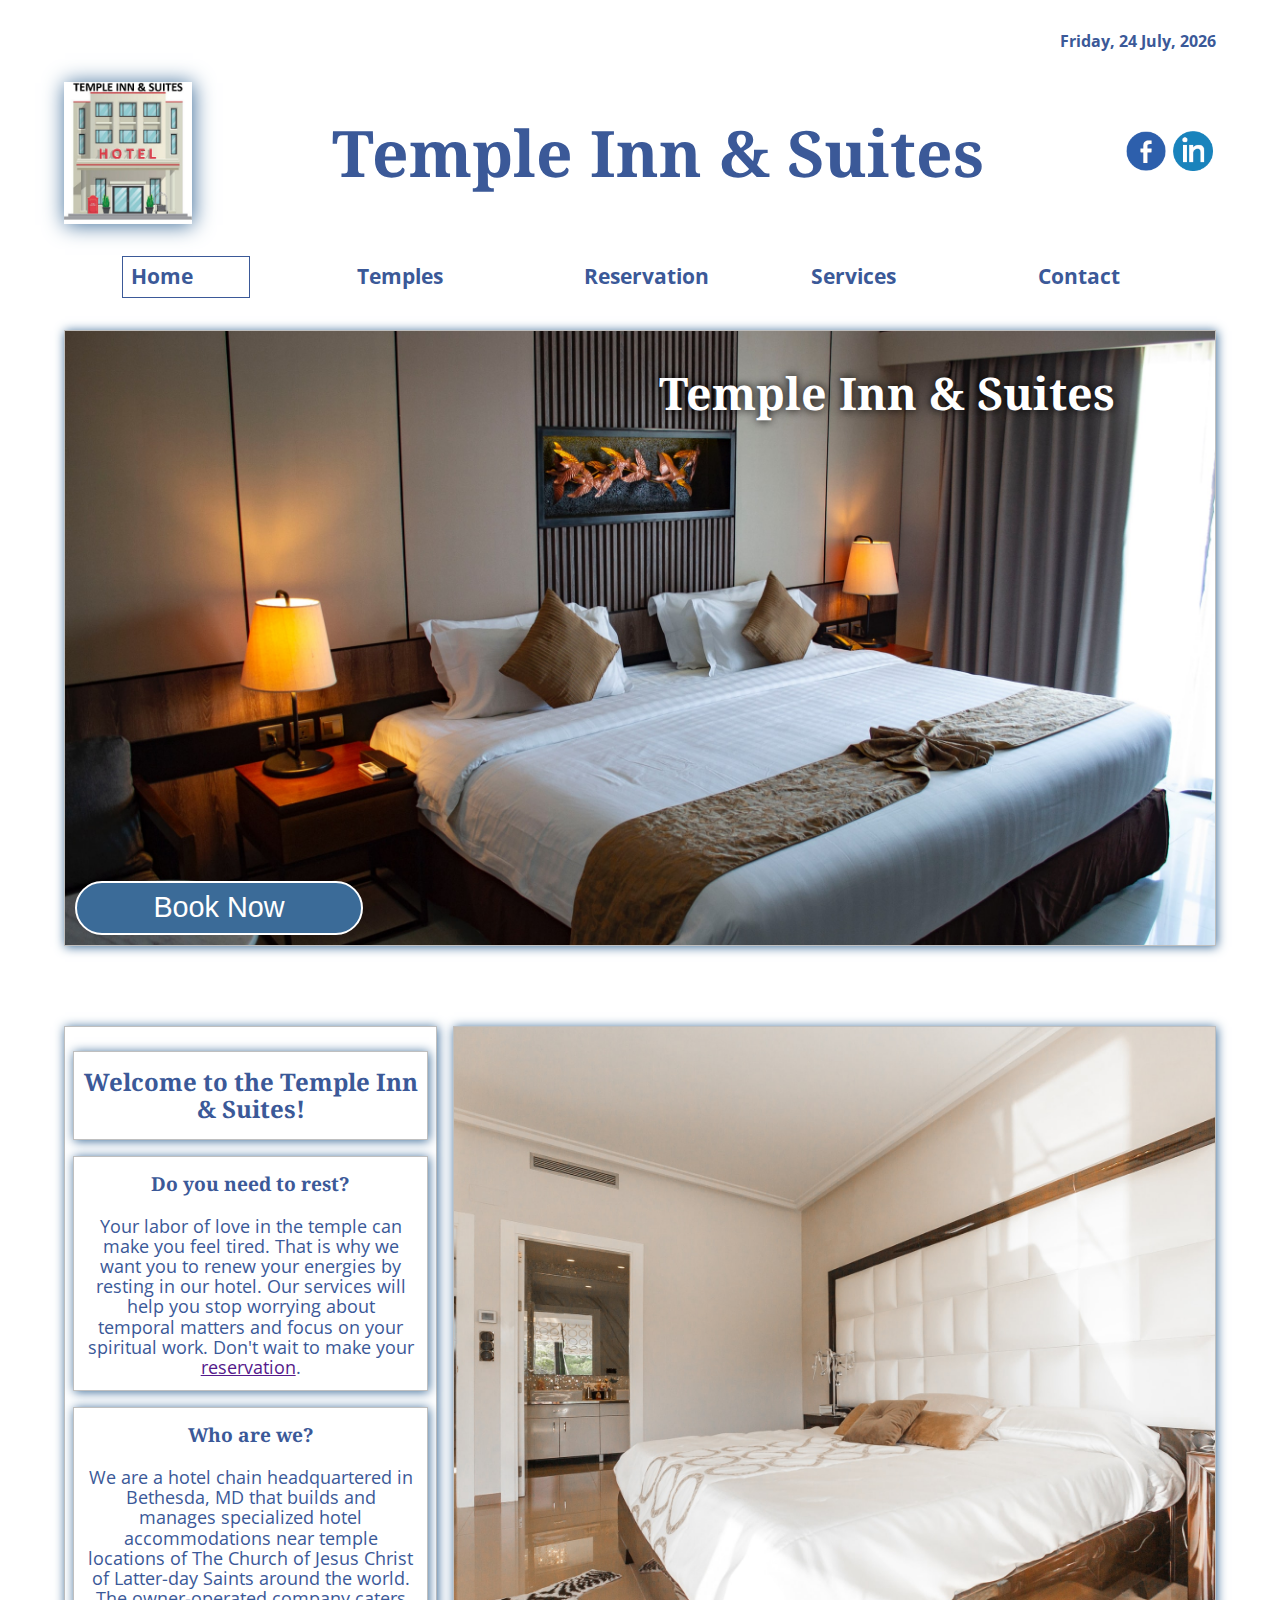
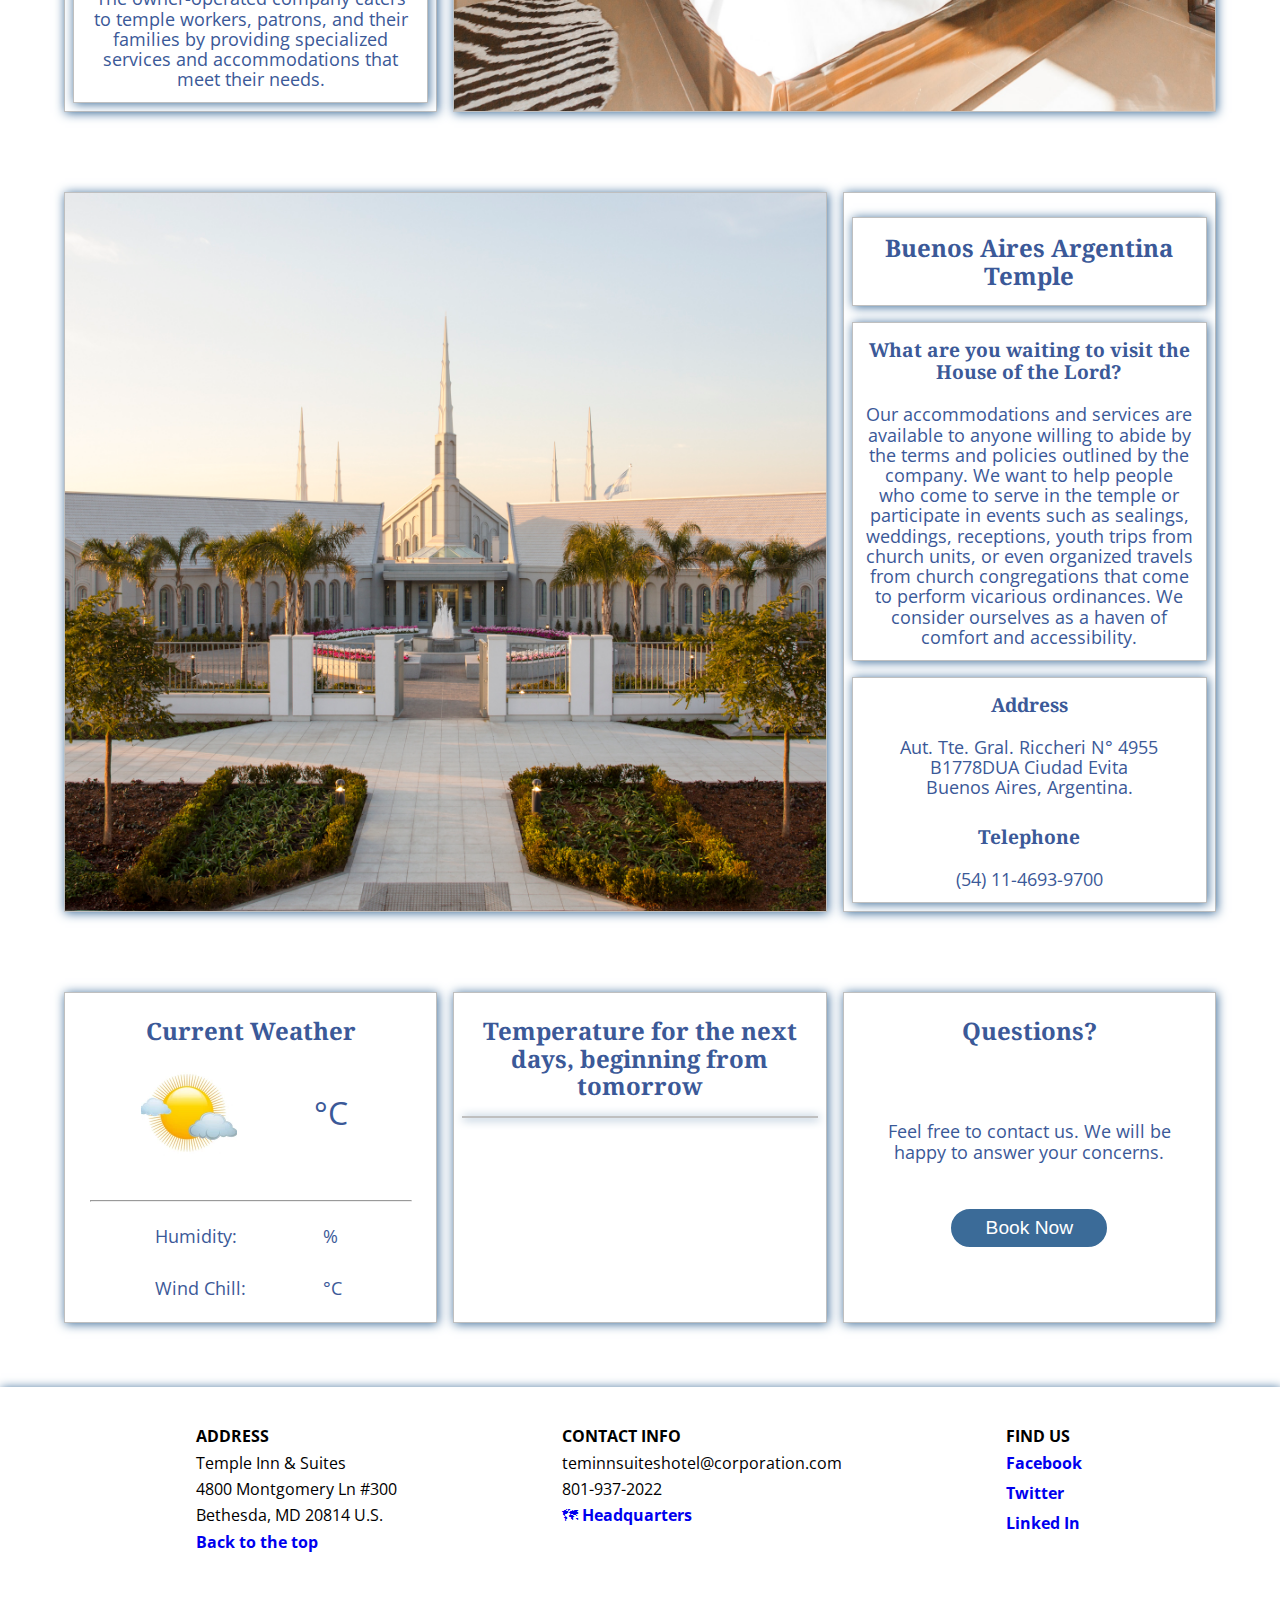
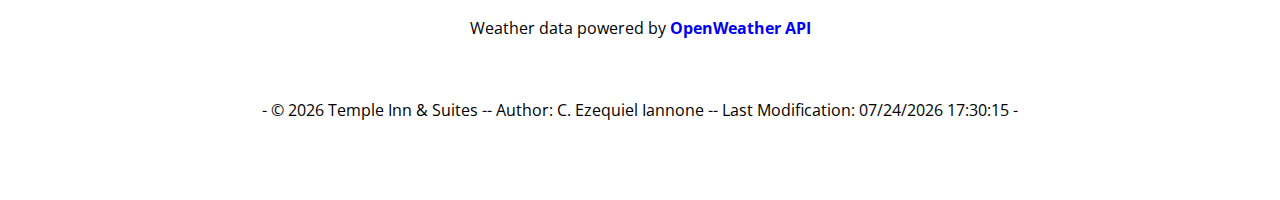
==== index.html @ 9d5337e2 "first commit for this project" ====
<!DOCTYPE html>
<html lang="en">
  <head>
    <meta charset="UTF-8">
    <meta name="viewport" content="width=device-width, initial-scale=1">
    <link rel="preconnect" href="https://fonts.googleapis.com">
    <link rel="preconnect" href="https://fonts.gstatic.com" crossorigin>
    <link rel="stylesheet" href="https://fonts.googleapis.com/css2?family=Noto+Serif&family=Open+Sans:wght@300&display=swap">
    
    <link rel="stylesheet" href="css/normalize.css">
    <link rel="stylesheet" href="css/small.css">
    <link rel="stylesheet" href="css/medium.css">
    <link rel="stylesheet" href="css/large.css">
    <link rel="icon" href="favicon.ico">
    <title>Home - Temple Inn & Suites</title>
    <meta name="author" content="Ezequiel Iannone">
    <meta name="description" content="Temple Inn & Suites. Visit our page to discover the best place to rest while
     attending and working on the temple.">
    <script src="js/script.js" defer></script>
    <!--<script src="js/windchill.js" defer></script>-->
    
  </head>
  <body>
    <div id="weather-alert">&#129309;<span>Come join us for the chamber meet and greet Wednesday at 7:00 p.m.</span>
    </div>
    <header>
      <div id="header-box1">
        <strong><span id="current-date"></span></strong>
      </div>
      
      
      <div id="header-box2">
        <!--<div id="logo-title-box">-->
          <div id="logo-box">
            <a href="../hotel/">
              <picture>
                <source srcset="images/flogo-300x323.jpg">
                <img src="images/flogo-300x323.jpg" alt="Logo image">
              </picture>
            </a>
          </div>
    
          <div id="title-box">
            <h1>Temple Inn & Suites</h1>
          </div>
        <!--</div>-->
        
       
        <div id="social-box">
          <a href="https://www.facebook.com/" target="_blank">
            <img src="images/facebook-circle-64x64.png" alt="return">
          </a>
          <a href="https://www.linkedin.com/" target="_blank">
            <img src="images/linkedin-circle-64x64.png" alt="return">
          </a>
        </div>
      </div>
  
      <nav>
        <button id="hamburger-btn"><span>&#9776;</span><span>X</span></button>
        <ul id="primary-nav">
          <li class="active"><a href="../hotel/">Home</a></li>
          <li><a href="discover.html">Temples</a></li>
          <li><a href="join.html">Reservation</a></li>
          <li><a href="join.html">Services</a></li>
          <li><a href="contact.html">Contact</a></li>
        </ul>
      </nav>
    </header>
    
    
    <main id="index-main-grid">
      <div id="hero-box">
        <h2>Temple Inn & Suites</h2>
        <picture class="photo-a">
          <!--<source media="(max-width: 500px)" srcset="images/home/central-square-500x375-70.webp">
          <source media="(max-width: 800px)" srcset="images/home/central-square-800x600-70.webp">
          <source media="(max-width: 1200px)" srcset="images/home/central-square-1200x900.webp">-->
          <img src="images/home/hero-hotel1.jpg" alt="Hotel room">
        </picture>
        <a href="join.html"><button class="styling-button">Book Now</button></a>
      </div>
  
      <div id="welcome-text-box">
        <div>
          <h2>Welcome to the Temple Inn & Suites!</h2>
        </div>
        
        <div>
          <h3>Do you need to rest?</h3>
          <p>Your labor of love in the temple can make you feel tired. That is why we want you to renew your energies
            by resting in our hotel. Our services will help you stop worrying about temporal matters and focus on your
            spiritual work. Don't wait to make your <a href="">reservation</a>.
          </p>
        </div>
        <div>
          <h3>Who are we?</h3>
          <p>
            We are a hotel chain headquartered in Bethesda, MD that builds and manages specialized hotel accommodations
            near temple locations of The Church of Jesus Christ of Latter-day Saints around the world.
            The owner-operated company caters to temple workers, patrons, and their families by providing
            specialized services and accommodations that meet their needs.
          </p>
        </div>
      </div>
  
      <div id="welcome-image-box">
        <picture>
          <img src="images/home/hero-hotel2.jpg" alt="Hotel room two">
        </picture>
      </div>
  
  
      <div id="temple-image-box">
        <picture>
          <img src="images/home/bs-temple.jpg" alt="Hotel room two">
        </picture>
      </div>
      
      <div id="temple-text-box">
        <div>
          <h2>Buenos Aires Argentina Temple</h2>
        </div>
    
        <div>
          <h3>What are you waiting to visit the House of the Lord?</h3>
          <p>
            Our accommodations and services are available to anyone willing to abide by the terms and policies outlined
            by the company. We want to help people who come to serve in the temple or participate in events such as
            sealings, weddings, receptions, youth trips from church units, or even organized travels from church
            congregations that come to perform vicarious ordinances. We consider ourselves as a haven of comfort and
            accessibility.
          </p>
        </div>
        <div>
          <h3>Address</h3>
          <p>
            Aut. Tte. Gral. Riccheri N° 4955<br>
            B1778DUA Ciudad Evita<br>
            Buenos Aires, Argentina.
          </p>
          <h3>Telephone</h3>
          <p>
            (54) 11-4693-9700
          </p>
        </div>
      </div>
      
      <div id="weather-box" class="div-padding">
        <h2>Current Weather</h2>
        <div id="temperature-unit" class="wind-speed-box1">
          <picture>
            <source srcset="">
            <img src="images/home/weather.webp" alt="Weather">
          </picture>
          <p><span id="temperature"></span>°C</p>
        </div>
        <p id="weather-comment"></p>
        <hr>
        <div class="wind-speed-box2">
          <p class="wind-p1">Humidity: </p><span id="wind-speed"></span><p>%</p>
        </div>
        <div class="wind-speed-box2">
          <p class="wind-p1">Wind Chill: </p><span id="wind-chill"></span><p>°C</p>
        </div>
      </div>
      
      <div id="weather-forecast-box">
        <h2>Temperature for the next days, beginning from tomorrow</h2>
        <div id="weather-forecast">
        
        </div>
      </div>
      
      <div id="join-box">
        
          <h2>Questions?</h2>
          <p>
            Feel free to contact us. We will be happy to answer your concerns.
          </p>
          <a href="join.html"><button class="styling-button">Book Now</button></a>
        
      </div>
      
    </main>

    <footer>
      <div id="footer-main-box1">
        <ul>
          <li><strong>ADDRESS</strong></li>
          <li>Temple Inn & Suites</li>
          <li>4800 Montgomery Ln #300</li>
          <li>Bethesda, MD 20814 U.S.</li>
          <li class="links-hover-effect"><a href="#header-box1"><strong>Back to the top</strong></a></li>
        </ul>
        <hr>
        <ul>
          <li><strong>CONTACT INFO</strong></li>
          <li id="footer-e-mail-address">teminnsuiteshotel@corporation.com</li>
          <li>801-937-2022</li>
          <li class="links-hover-effect"><a href="https://goo.gl/maps/x6iPCbz1PKaGqkwe8" target="_blank">
            <span>&#x1F5FA;</span> <strong>Headquarters</strong></a></li>
        </ul>
        <hr>
        <ul>
          <li id="find-us"><strong>FIND US</strong></li>
          <li class="links-hover-effect">
            <a href="https://www.facebook.com" target="_blank"><strong>Facebook</strong></a>
          </li>
          <li class="links-hover-effect">
            <a href="https://twitter.com" target="_blank"><strong>Twitter</strong></a>
          </li>
          <li class="links-hover-effect">
            <a href="https://https://www.linkedin.com" target="_blank"><strong>Linked In</strong></a>
          </li>
        </ul>
      </div>
      
      <div id="footer-main-box2">
        <hr>
        <p class="links-hover-effect">
          Weather data powered by
          <a href="https://openweathermap.org" target="_blank" id="open-weather-width"><strong>OpenWeather API</strong></a>
        </p>
        <hr>
        <div id="footer-last-line">
          <p>
            - &copy; <span id="year"></span>
            Temple Inn & Suites -
          </p>
          <p>
             - Author: C. Ezequiel Iannone -
          </p>
          <p>
            - <span id="updated-date"></span> -
          </p>
        </div>
      </div>
    </footer>
  </body>
</html>
---- css/small.css ----
/* Prevent adjustments of font size after orientation changes in IE on Windows Phone and in iOS.  */
html {
  -webkit-text-size-adjust: 100%;
  -ms-text-size-adjust: 100%;
  scroll-behavior: smooth;
}

/*----------- apply a natural box layout model to all elements --------------*/
* {
  -moz-box-sizing: border-box;
  -webkit-box-sizing: border-box;
  box-sizing: border-box;
  margin: 0;
  padding: 0;
}

:root {
  --primary-color: white;
  --secondary-color: #3b5998;
  --accent1-color: black;
  --accent2-color: #3b6b98;
  --accent3-color: #3b7398;
  --accent4-color: #3b6298;
  --accent5-color: #3b6898;
  --accent6-color: #BFBFBF;

  --heading-font: "Noto Serif", Garamond, serif;
  --paragraph-font: "Open Sans", Arial, sans-serif;

  --nav-link-color: #00297A;
}

/*************************************************/

body {
  font-family: var(--paragraph-font);
  margin: 0 auto;
  font-size: 16px;
  background-color: var(--primary-color);
}

/*------------------------header-------------------------*/
header {
  margin: 0 auto;
  width: 90%;
  /*padding-top: 4rem;*/
  /*background-color: var(--secondary-color);*/
}

#weather-alert {
  color: var(--primary-color);
  background-color: var(--accent2-color);
  border: var(--accent2-color) 1px solid;
  text-align: center;
  padding: 1rem;
  display: none;
}

#header-box1 {
  color: var(--secondary-color);
  text-align: center;
  margin: 2rem auto;
  /*padding: 1rem;*/
}

#header-box2 {
  display: flex;
  justify-content: space-evenly;
  align-items: center;
}

/*
#logo-title-box {
  display: flex;
  flex-direction: column;
  /*justify-content: space-around;
  align-items: center;
  width: 162px;
}*/

#logo-box {
  order: 1;
  box-shadow: 1px 1px 20px var(--accent2-color);
}

#title-box {
  order: 2;
}

#logo-box img {
  width: 5rem;
  height: auto;
}

#title-box {
  display: flex;
  text-align: center;
  order: 1;
  /*flex-direction: column;*/
  /*color: var(--accent1-color);*/
}

#social-box {
  display: flex;
  flex-direction: column;
  order: 3;
}

#social-box a {
  margin: .2rem;
}

#social-box img {
  width: 2.5rem;
  height: auto;
  /*margin: .5rem;*/
}



h1, h2, h3 {
  font-family: var(--heading-font);
}

h1 {
  font-size: 2rem;
  margin: 0;
  color: var(--secondary-color);
  /*text-shadow: 0 0 10px var(--accent3-color);*/

}

h2 {
  font-size: 1.2rem;
  margin: 0;
}

h3 {
  font-size: 1rem;
  margin: .5rem;
}

/*-------------------------------------------------------*/

nav {
  /*background-color: var(--secondary-color);*/
  /*text-align: center;*/
  /*order: 2;*/
  margin: 1.5rem auto;
  /*width: 90%;*/
  /*padding: .5rem;*/
}

nav button {
  background-color: transparent;
  border: none;
  font-size: 3rem;
  color: var(--secondary-color);
  /*color: var(--accent2-color);*/
  cursor: pointer;
}

nav ul {
  list-style-type: none;
  padding: 0;
  margin: 0;
  display: none;
}

nav ul li {
  text-align: center;
  margin: 0 auto;
}

nav ul.open {
  display: block;
}

#primary-nav a {
  display: flex;
  padding: .5rem;
  text-decoration: none;
  margin: 0 auto;
  text-align: center;
  color: var(--secondary-color);
  font-weight: bold;
  /*text-align: center;*/
}

#primary-nav a:hover {
  border: var(--accent2-color) 1px solid;
}

.active {
  border: var(--secondary-color) 1px solid;
}

/*************************************************/
#hamburger-btn span:nth-child(1) {
  display: block;
}

#hamburger-btn span:nth-child(2) {
  display: none;
}

#hamburger-btn.open span:nth-child(1) {
  display: none;
}

#hamburger-btn.open span:nth-child(2) {
  display: block;
}
/*************************************************/

#index-main-grid {
  width: 90%;
  margin: 1rem auto;
  display: grid;
  grid-template-columns: 1fr;
  grid-gap: 1rem;
  justify-content: center;
}

#index-main-grid div {
  border: 1px solid var(--accent6-color);
  background-color: var(--primary-color);
  box-shadow: 1px 1px 10px var(--accent2-color);
  text-align: center;
}

.div-padding {
  padding: .5rem;
}

#index-main-grid h2 {
  text-align: center;
  color: var(--secondary-color);
  /*text-shadow: 0 0 3px var(--accent2-color);*/
  margin: 1rem 0;
  z-index: 2;
}

#index-main-grid h3 {
  margin-top: 1rem;
}

#index-main-grid h3,
#index-main-grid p {
  color: var(--secondary-color);
}

#index-main-grid hr {
  width: 90%;
  margin: .5rem auto;
  background-color: var(--accent2-color);
}

#index-main-grid p {
  padding: .8rem;
}

#index-main-grid p,
#index-main-grid span {
  font-size: 1.1rem;
}

/*-----------------------#hero-box-----------------------*/
#hero-box {
  padding: inherit;
  margin: 0;
  position: relative;
  overflow: hidden;
}

#hero-box img,
#welcome-image-box img,
#temple-image-box img {
  object-fit: cover;
  width: 100%;
  height: 100%;
  animation-name: slowSize;
  animation-duration: 40s;
  animation-iteration-count: infinite;
}

@keyframes slowSize {
  0%   {transform: scale(1,1);}
  50%  {transform: scale(2,2);}
  100% {transform: scale(1,1);}
}

#hero-box h2 {
  position: absolute;
  font-size: 1.6rem;
  top: 20px;
  right: 10px;
  color: var(--primary-color);
  background-color: transparent;
  text-shadow: 0 0 10px black;
  /*text-decoration-line: underline;*/
}

#hero-box button {
  position: absolute;
  bottom: 10px;
  left: 10px;
  width: 12rem;
  padding: .5rem;
  font-size: 1.2rem;
  color: var(--primary-color);
  background-color: var(--accent2-color);
  border: 2px solid var(--primary-color);
  border-radius: 2rem;
}

/*----------------------#welcome-box-----------------------*/

#welcome-text-box,
#temple-image-box,
#weather-divs-container,
#weather-box,
#weather-forecast-box,
#join-box {
  margin-top: 2rem;
}

#welcome-text-box,
#temple-text-box,
#weather-divs-container,
#weather-box,
#weather-forecast-box,
#join-box {
  padding: .5rem;
}


#welcome-text-box div,
#temple-text-box div {
  margin-top: 1rem;
}

#welcome-image-box {
  padding: inherit;
  overflow: hidden;
}

/*----------------------#temple-box-----------------------*/

#temple-image-box {
  padding: inherit;
  overflow: hidden;
}

#temple-image-box img {
  object-fit: cover;
  width: 100%;
  height: 100%;
}

/*----------------------#weather-box---------------------*/

#weather-box div {
  border: unset;
  box-shadow: unset;
  padding: .2rem;
}

#weather-box img {
  width: 96px;
  height: auto;
}

#weather-box #weather-comment {
  text-align: right;
  padding-right: 2rem;
}

#weather-box span {
  font-weight: bold;
}

.wind-speed-box1 {
  display: flex;
  justify-content: space-evenly;
  align-items: center;
}

.wind-speed-box2 {
  display: flex;
  justify-content: left;
  align-items: center;
  width: 14rem;
  margin: 0 auto;
}

.wind-speed-box2 .wind-p1 {
  width: 7.5rem;
  text-align: left;
}

.wind-speed-box2 span {
  width: 3rem;
  text-align: left;
}

#temperature-unit #temperature,
#temperature-unit p {
  font-size: 2rem;
}

#weather-forecast div {
  padding: .5rem;
}

/*------------------------#join-box----------------------*/

#join-box button {
  width: 15rem;
  margin: 2rem;
  padding: .5rem;
  font-size: 1.2rem;
  color: var(--primary-color);
  background-color: var(--accent2-color);
  border: 2px solid var(--primary-color);
  border-radius: 2rem;
}

/*--------------------.styling-button--------------------*/
#hero-box .styling-button:active,
#join-box .styling-button:active,
#join-submit-btn:active,
#contact-submit-btn:active {
  color: var(--accent2-color);
  transform: translateY(.2rem);
}
/*
#hero-box .styling-button:hover,
#join-box .styling-button:hover,
#join-form #join-submit-btn:hover,
#contact-form #contact-submit-btn:hover {
  color: var(--secondary-color);
  border-color: var(--accent2-color);
  background-color: var(--primary-color);
  box-shadow: 1px 1px 5px 5px rgba(0,0,0,0.24);
  cursor: pointer;
}*/

/*---------------------DISCOVER.HTML---------------------*/

#discover-main-grid {
  width: 100%;
  margin: 1rem auto;
  padding: .5rem;
  display: grid;
  grid-template-columns: 1fr;
  justify-content: center;
  border: 1px solid var(--accent1-color);
  background-color: var(--primary-color);
  box-shadow: 1px 1px 10px grey;
}

#discover-main-grid div  {
  border: 1px solid var(--accent1-color);
  background-color: var(--primary-color);
  box-shadow: 1px 1px 10px grey;
  padding: .5rem;
}

#images-column .card {
  max-width: 400px;
  margin: 1rem auto;
  background-color: white;
  font-family: "Arial", sans-serif;
  overflow: hidden;
}

/*--------------------lazy-load-effect-------------------*/
/*We render the images with a blur at the beginning, so a transition to the sharp one can be achieved:*/
#images-column .card img[data-src] {
  filter: blur(0.3em);
}

.card img {
  display: block;
  max-width: 100%;
  padding: .5rem;
  filter: blur(0em);
  transition: filter 1s;
  /*This will remove the blur effect within a second, which looks good enough for the "loading" effect.*/
}

#images-column h3 {
  text-align: center;
}

#images-column p {
  text-align: center;
  padding: .2rem;
}

#statistics #first-div #main-title {
  padding: .5rem;
  font-size: 2rem;
  text-align: center;
}

#statistics #first-div p {
  padding: 1rem;
  text-align: center;
}

#statistics h2 {
  padding: 1rem;
}

#statistics h3 {
  margin: 0 0 0 1.5rem;
  padding: .2rem;
}

#statistics .statistics-paragraph p,
#statistics .statistics-paragraph span {
  margin-left: 2rem;
  padding: .2rem;
}

#climate-table img {
  width: 100%;
}

#census {
  margin: 0 auto;
  padding: 1rem;
}

#census h2 {
  padding: 1rem;
  text-align: center;
}

#census img {
  width: 80%;
  display: block;
  margin: 0 auto;
}

/*---------------------DIRECTORY.HTML--------------------*/

#directory-main {
  width:85%;
  margin: 0 auto;
}

#directory-main h2 {
  margin-top: 2rem;
  font-size: 2rem;
  text-align: center;
}

.menu {
  margin-top: 2rem;
  display: flex;
  justify-content: center;
}

#directory-main .menu button {
  margin: 0 2rem;
  border: unset;
}

#directory-main .menu button:hover {
  cursor: pointer;
  box-shadow: 1px 1px 5px 5px rgba(0,0,0,0.24);
}

#directory-main .menu img {
  display: block;
  margin: 0 auto;
}

#directory-main .menu p {
  text-align: center;
  margin: 0;
}

#directory-main h3 {
  margin-top: 1rem;
  padding: .2rem;
  font-size: 1.4rem;
}

#directory-main p {
  margin: 1rem 0;
  padding: .2rem;
}

#directory-cards {
  display: grid;
  margin: 1.8rem;
  grid-template-columns: repeat(auto-fit, minmax(300px, 1fr));
  grid-gap: 2rem;
  justify-content: center;
  text-align: center;
}

#directory-main section {
  width: 300px;/*Necessary to have all the sections from the same size*/
  margin: .5rem auto;
  border: 1px solid var(--secondary-color);
  border-radius: 1rem;
  background-color: var(--accent3-color);
}

#directory-cards img,
#index-main-grid #spots-box div img {
  width: 150px;
  height: 150px;
  margin-top: 1rem;
  border-radius: 1rem;
  border: 4px solid var(--accent2-color);
}
/*-------------------------.list-------------------------*/

#directory-main .list {
  display: flex;
  flex-direction: column;
  align-items: center; /*Because of the inversion, aligns the sections horizontally*/
}

#directory-main .list section {
  margin: .5rem 0;
  border: initial;
  border-radius: initial;
}

#directory-main .list section:nth-of-type(even) {
  background-color: var(--accent1-color);
}

.list img {
  display: none;
}

#directory-main .list h3,
#directory-main .list p {
  text-align: left;
  margin-left: 1rem;
}

/*------------------------JOIN.HTML----------------------*/
#join-main {
  max-width: 90%;
  margin: 0 auto;
}

#join-main h2, #join-main h3 {
  text-align: center;
  margin-top: 2rem;
  padding: .5rem;
}

#join-main h2 {
  font-size: 1.8rem;
}

#join-main h3 {
  font-size: 1.4rem;
}

#join-main p {
  font-size: 1.1rem;
  text-align: center;
  padding: .5rem;
}

/*--------------------------form-------------------------*/

#join-form,
#contact-form {
  margin: 2rem 0;
}

#join-form fieldset,
#contact-form fieldset {
  padding: 2rem;
  border: 2px solid var(--secondary-color);
}

#membership-descriptions,
.contact-board-of-info {
  margin: 1.65rem auto 1rem auto;
  padding: .5rem;
  border: 2px solid var(--secondary-color);
}

#join-form legend,
#contact-form legend {
  color: var(--nav-link-color);
  margin: 0 1rem;
  padding: 0 .5rem;
  font-size: 1.2rem;
}

#join-form label {
  display: block;
}

#join-form label.top input,
#contact-form label.top input {
  display: block;
  width: 100%;
  margin-top: .1rem;
  margin-bottom: 2rem;
  padding: .5rem;
  font-size: 1.1rem;
  color: #555;
  border: 1px solid var(--accent1-color);
}

#join-form label.top input:required,
#contact-form label.top input:required {
  border-left: .5rem solid red;
}

#join-form label.top input:required:valid,
#contact-form label.top input:required:valid {
  border: 1px solid var(--accent1-color);
}

#join-form .label-textarea,
#contact-form .label-textarea {
  display: flex;
  flex-direction: column;
}

#join-form #description-text-area,
#contact-form #description-text-area {
  height: 12rem;
  margin-top: .1rem;
  margin-bottom: 2rem;
  padding: 1rem;
  resize: none;
}

#join-form #membership-choices-label {
  margin-bottom: 1rem;
}

#join-form label.choices,
#contact-form label.choices {
  display: block;
  max-width: 26rem;
  padding: .4rem;
  color: #555;
}

/*----------------------form's buttons---------------------*/
#join-form #join-submit-btn,
#contact-form #contact-submit-btn {
  display: block;
  border: none;
  padding: .5rem 1.5rem;
  margin: 2rem auto;
  font-size: 1.4rem;
  background-color: var(--secondary-color);
  color: var(--accent2-color);
  border-radius: 2rem;
}

/*-----------------------CONTACT.HTML--------------------*/
#contact-main {
  max-width: 90%;
  margin: 0 auto;
}

#contact-main h2, #contact-main h3 {
  text-align: center;
  margin-top: 2rem;
  padding: .5rem;
}

#contact-main h2 {
  font-size: 1.8rem;
}

#contact-main #board-title {
  margin-top: 0;
}

#contact-main h3 {
  font-size: 1.4rem;
}

#contact-main h4 {
  text-align: center;
  margin-top: 1rem;
  font-size: 1.2rem;
}

#contact-main p {
  font-size: 1.1rem;
  text-align: center;
  padding: 1rem;
}

.contact-info-container {
  width: 90%;
  margin: 2rem auto;
}

#contact-main .contact-info-container p {
  font-size: 1.1rem;
  padding: .5rem;
}

#contact-grid {
  margin: 2rem auto;
}

#contact-image-box img{
  object-fit: cover;
  width: 100%;
  height: 100%;
}

#contact-image-box,
#contact-info-box {
  border: 2px solid var(--secondary-color);
}

#contact-grid {
  display: flex;
  flex-direction: column;
}

#contact-director-box img,
#contact-secretary-box img {
  display: block;
  margin: 0 auto;
  width: 90%;
}
/*----------------------THANK-YOU.HTML-------------------*/
#thank-you-main {
  max-width: 60%;
  margin: 0 auto;
  text-align: center;
}

#thank-you-main h2 {
  margin-top: 2rem;
}

#thank-you-main p {
  padding: 1rem;
}

#thank-you-main img {
  width: 100%;
  margin: 1rem auto;
  border: 2px solid black;
}
/*-------------------------footer------------------------*/
footer {
  margin-top: 2rem;
  text-align: center;
  padding: 2rem;
  box-shadow: 1px 1px 10px var(--accent2-color);
}

footer ul li {
  list-style: none;
  padding-top: .5rem;
}

footer p {
  margin: 1rem;
}

footer hr {
  margin: 1rem 0;
}

#footer-e-mail-address {
  font-size: .8rem;
}

#footer-main-box1 a,
#footer-main-box2 a {
  text-decoration-line: none;
}

#footer-main-box1 a:link,
#footer-main-box1 a:visited,
#footer-main-box2 a:link,
#footer-main-box2 a:visited {
  color: #0000EE;
}
---- css/medium.css ----
/* 35rem is also 560px when basefont is 16px */
@media only screen and (min-width: 54rem) {

  #header-box1 {
    /*width: 90%;*/
    /*margin: 0 auto;*/
    text-align: right;
  }

  #header-box2 {
    justify-content: space-between;
  }
/*
  #logo-title-box {
    width: initial;
  }*/
/*
  #logo-title-box {
    flex-direction: row;
  }*/

  #logo-box {
    order: 1;
  }

  #title-box {
    order: 2;
  }

  #logo-box img {
    width: 7rem;
  }

  h1 {
    font-size: 3rem;
  }

  h2 {
    font-size: 1.3rem;
  }

  h3 {
    font-size: 1.1rem;
  }

  #title-box p {
    font-size: 1.1rem;
  }

  #social-box {
    display: flex;
    flex-direction: row;
    order: 3;
  }

  /*******************************************************************************************************************/

  nav {
    padding: .5rem;
    order: 0;
    /*text-align: right;*/
  }

  nav button
  /*#primary-nav*/ {
    display: none;
  }

  #primary-nav {
    display: flex;
    justify-content: right;
    align-items: center;
    text-align: center;
  }

  #primary-nav li {
    width: 6rem;
    text-align: center;
  }

  #primary-nav a {
    border: none;
    font-size: 1.1rem;
  }

  #social-box img {
    width: 2rem;
  }
  /*******************************************************************************************************************/
/*
  #index-main-grid {
    grid-template-columns: 1fr 1fr 1fr;
  }

  #hero-box {
    grid-column: 1 / 4;
  }

  #hero-box h2 {
    font-size: 2.6rem;
    /*top: 50px;
    left: 40px;
    right: 30px;
  }

  #hero-box button {
    width: 14rem;
    font-size: 1.4rem;
  }

  #welcome-text-box {
    grid-column: 1 / 2;
    grid-row: 2 / 3;
  }

  #welcome-image-box {
    grid-column: 2 / 4;
    grid-row: 2 / 3;
  }

  #temple-image-box {
    grid-column: 1 / 3;
  }

  #temple-text-box {
    grid-column: 3 / 4;
  }
*/

  /*********************************************************/
/*
  #weather-box {
    grid-column: span 1;
    /*grid-row: 5 / 6;
  }

/*
  #weather-forecast-box {
    grid-column: 2 / 3;
  }
*/

  #welcome-text-box,
  #welcome-image-box,
  #temple-text-box,
  #temple-image-box,
  #weather-box,
  #weather-forecast-box,
  #join-box {
    margin-top: 4rem;
  }







/*************************************************/
 /* #join-box {
    grid-column: 3 / 4;
    /*display: flex;
    flex-direction: column;
    align-items: center;
    justify-content: center;
  }*/

  #join-box p {
    margin-top: 4rem;
  }


  #join-box button {
    width: 10rem;
  }


/*--------------------DISCOVER.HTML--------------------*/
  #discover-main-grid {
    grid-template-columns: 1fr 2fr;
  }

  #discover-main-grid div {
    margin: .5rem;
  }

 #discover-main-grid p {
    font-size: 1.1rem;
  }

  #statistics #first-div p {
    text-align: left;
  }

  .card img:hover,
  #census img:hover,
  #climate-table img:hover {
    /*transform: rotate(-2deg);*/
    box-shadow: 1px 1px 100px gray;
  }

  /*---------------------DIRECTORY.HTML--------------------*/
  #directory-main .list {
    display: flex;
    flex-direction: column;
    justify-content: center;
  }

  #directory-main .list section {
    width: 100%;
    height: 100px;
    display: flex;
    align-items: center;
  }

  #directory-main .list h3 {
    margin: 0;
    padding-left: 1rem;
    width: 20%;
    text-align: left;
  }

  #directory-main .list p {
    margin: 0;
    padding-left: 1rem;
    width: 20%;
    text-align: left;
  }

  /*-----------------------JOIN.HTML---------------------*/
  #join-main {
    max-width: 80%;
  }

  #join-form {
    display: grid;
    grid-template-columns: 1fr 1fr .5fr;
    grid-gap: 1rem;
    justify-content: center;
  }

  #join-form fieldset {
    grid-column: 1 / 2;
    margin: 1rem 0;
  }

  #join-form #membership-descriptions {
    grid-column: 2 / 4;
  }

  #join-form #join-submit-btn {
    grid-column: 1 / 2;
  }

  #membership-descriptions,
  .contact-board-of-info {
    padding: 2rem;
  }

  /*-----------------------CONTACT.HTML--------------------*/
  #contact-main {
    max-width: 75%;
  }

  #contact-grid {
    display: grid;
    grid-template-columns: 1fr 1fr;
  }

  #contact-image-box {
    grid-column: 1 / 2;
  }

  #contact-info-box {
    grid-column: 2 / 3;
  }

  #contact-board-container {
    grid-column: 1 / 3;
  }

  #contact-director-box img,
  #contact-secretary-box img {
    width: initial;
  }

  #contact-director-box,
  #contact-secretary-box {
    display: flex;
    align-items: center;
  }

  #contact-form {
    max-width: 70%;
    margin: 0 auto;
  }

  /*******************************************************************************************************************/

  footer {
    margin-top: 4rem;
  }

  footer #footer-main-box1 {
    display: flex;
    flex-direction: row;
    justify-content: space-evenly;
  }

  footer ul {
    text-align: left;
  }
  /*
  footer {
    display: flex;
    flex-direction: column;
  }

  footer img {
    width: 7rem;
  }*/
/*
  #footer-main-box1 {
    display: flex;
    justify-content: space-around;
  }*/
/*
  #footer-logo-address-box {
    display: flex;
  }*/

  #footer-address-box {
    display: flex;
    flex-direction: column;
    justify-content: center;
    text-align: left;
  }

  #footer-address-box h2 {
    font-size: 1.1rem;
  }

  #footer-address-box p {
    margin-top: 0.4rem;
  }

  #footer-first-hr {
    display: none;
  }

  #footer-email-box {
    display: flex;
    flex-direction: column;
    justify-content: center;
  }

  #footer-email-box p {
    padding: 0.2rem;
  }

  #footer-main-box2 {
    margin: 3rem;
  }

  #footer-e-mail-address {
    font-size: initial;
  }

}
---- css/large.css ----
/* 64em is also 1028px when basefont is 16px */
@media only screen and (min-width: 72rem) {

  #logo-box img {
    width: 8rem;
  }

  h1 {
    font-size: 4rem;
  }

  h2 {
    font-size: 1.5rem;
  }

  h3 {
    font-size: 1.2rem;
  }
  /***********************************************/

  #title-box p {
    font-size: 1.2rem;
  }

  #primary-nav li {
    width: 8rem;
    text-align: center;
  }

  #primary-nav a {
    font-size: 1.3rem;
    padding: .5rem;
  }

  #social-box img {
    width: 2.5rem;
  }

  /***********************************************/

  #index-main-grid {
    grid-template-columns: 1fr 1fr 1fr;
  }

  #hero-box {
    grid-column: 1 / 4;
    /*width: 90%; /*1142px;*/
    max-height: 38.5rem; /*616px;*/
    /* margin: 0 auto;
     /*grid-row: 1 / 3;*/
  }

  #hero-box h2 {
    font-size: 2.8rem;
    /*top: 50px;
    left: 40px;*/
    right: 100px;
  }

  #hero-box button {
    width: 18rem;
    font-size: 1.8rem;
  }


  #welcome-image-box {
    grid-column: 2 / 4;
    /*width: 90%; /*1142px;*/
    /* max-height: 38.5rem; /*616px;*/
    /* margin: 0 auto;
     /*grid-row: 1 / 3;*/
  }

  #welcome-text-box {
    grid-column: 1 / 2;
    grid-row: 2 / 3;
  }

  #welcome-image-box {
    grid-column: 2 / 4;
    grid-row: 2 / 3;
  }

  #temple-image-box {
    grid-column: 1 / 3;
  }

  #temple-text-box {
    grid-column: 3 / 4;
  }







  /*--------------------.styling-button--------------------*/

  #hero-box .styling-button:hover,
  #join-box .styling-button:hover,
  #join-form #join-submit-btn:hover,
  #contact-form #contact-submit-btn:hover {
    color: var(--secondary-color);
    border-color: var(--accent2-color);
    background-color: var(--primary-color);
    box-shadow: 1px 1px 5px 5px rgba(0,0,0,0.24);
    cursor: pointer;
  }

  /*--------------------DISCOVER.HTML--------------------*/

  #discover-main-grid p {
    font-size: 1.2rem;
  }


  /*-----------------------CONTACT.HTML---------------------*/
  #contact-form {
    max-width: 50%;
  }

  /*--------------------------footer-----------------------*/
  footer p {
    margin: 4rem;
  }

  footer hr {
    display: none;
  }

  footer ul li.links-hover-effect {
    /*width: 120px;*/
    height: 30px;
  }

  #find-us {
    width: 78px;
  }

  #footer-main-box2 .links-hover-effect #open-weather-width {
    width: 400px;
    height: 30px;
  }

  #footer-main-box1 a:hover,
  #footer-main-box2 a:hover {
    border: 1px dotted var(--secondary-color);
    font-size: 1.1rem;
    transition: all ease 400ms;
  }

  #footer-last-line {
    display: flex;
    text-align: center;
    justify-content: center;
  }

  #footer-last-line p {
    margin: 0;
  }

}
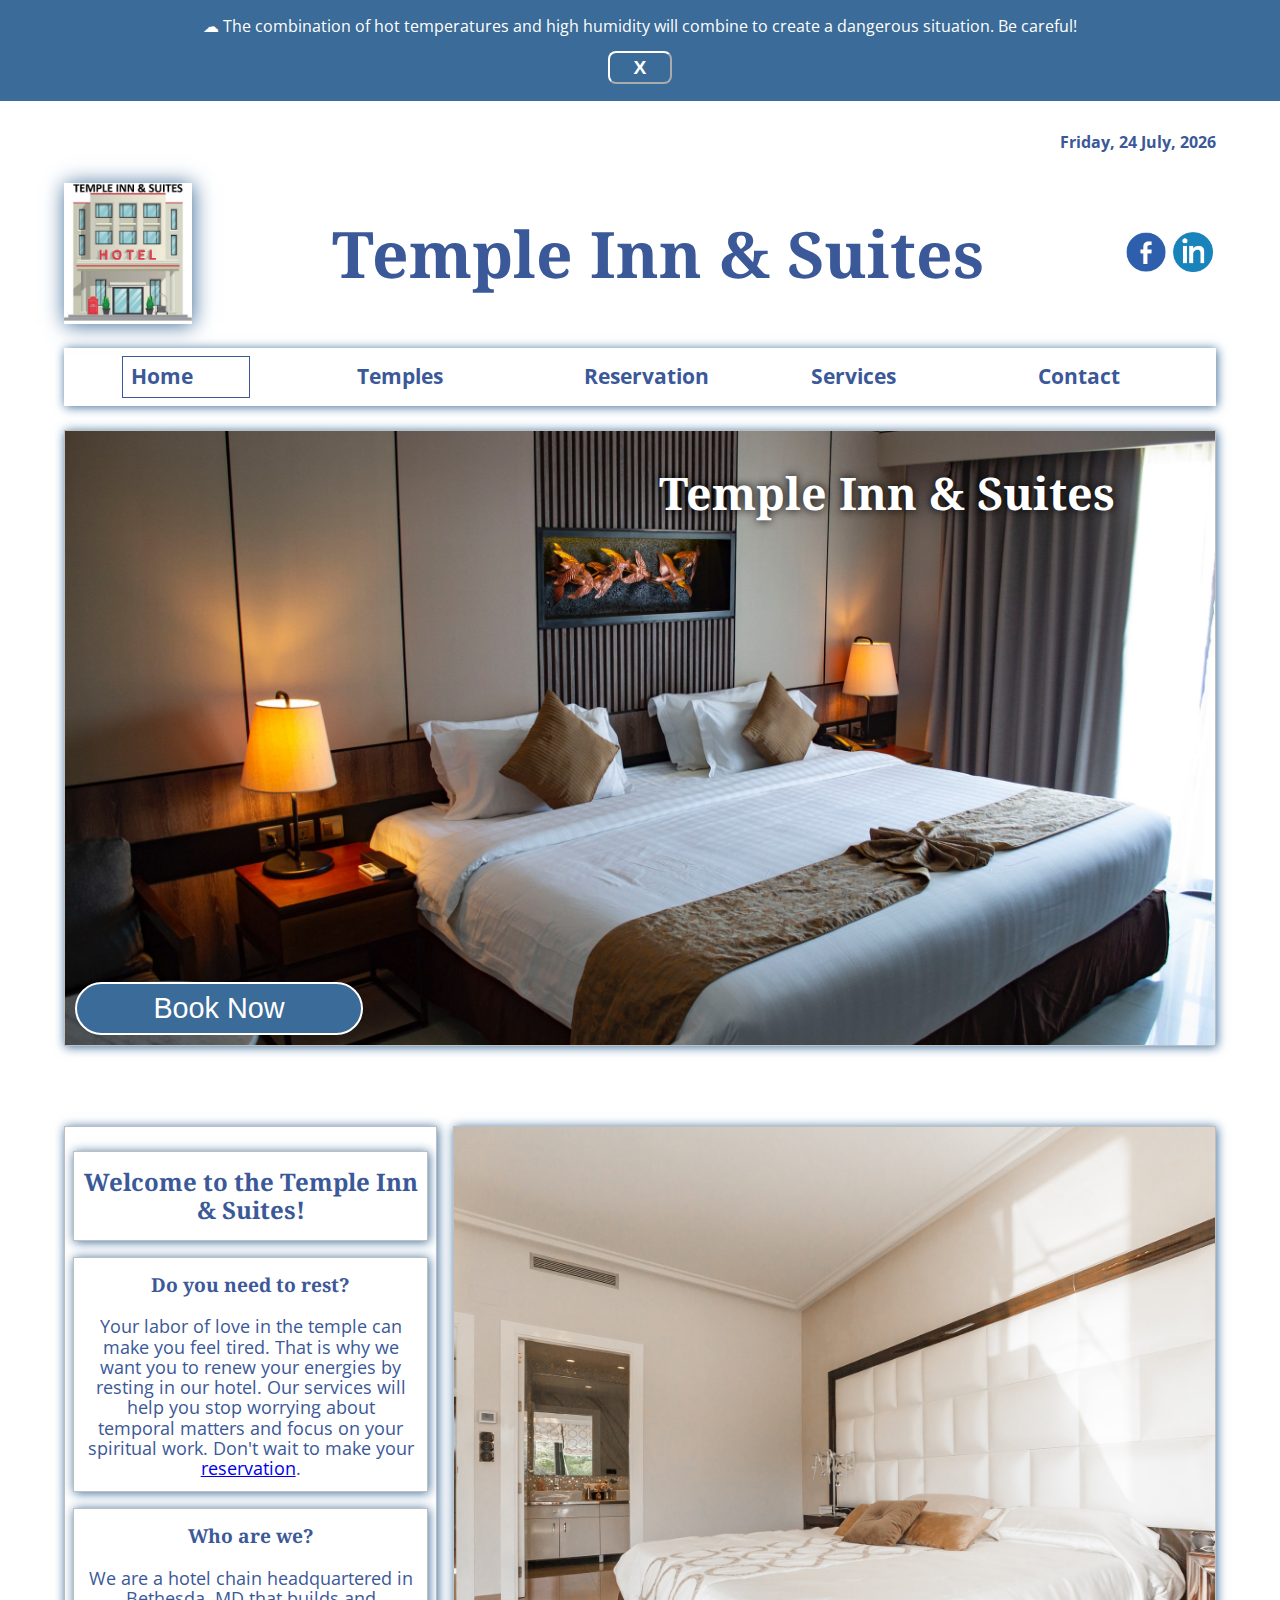
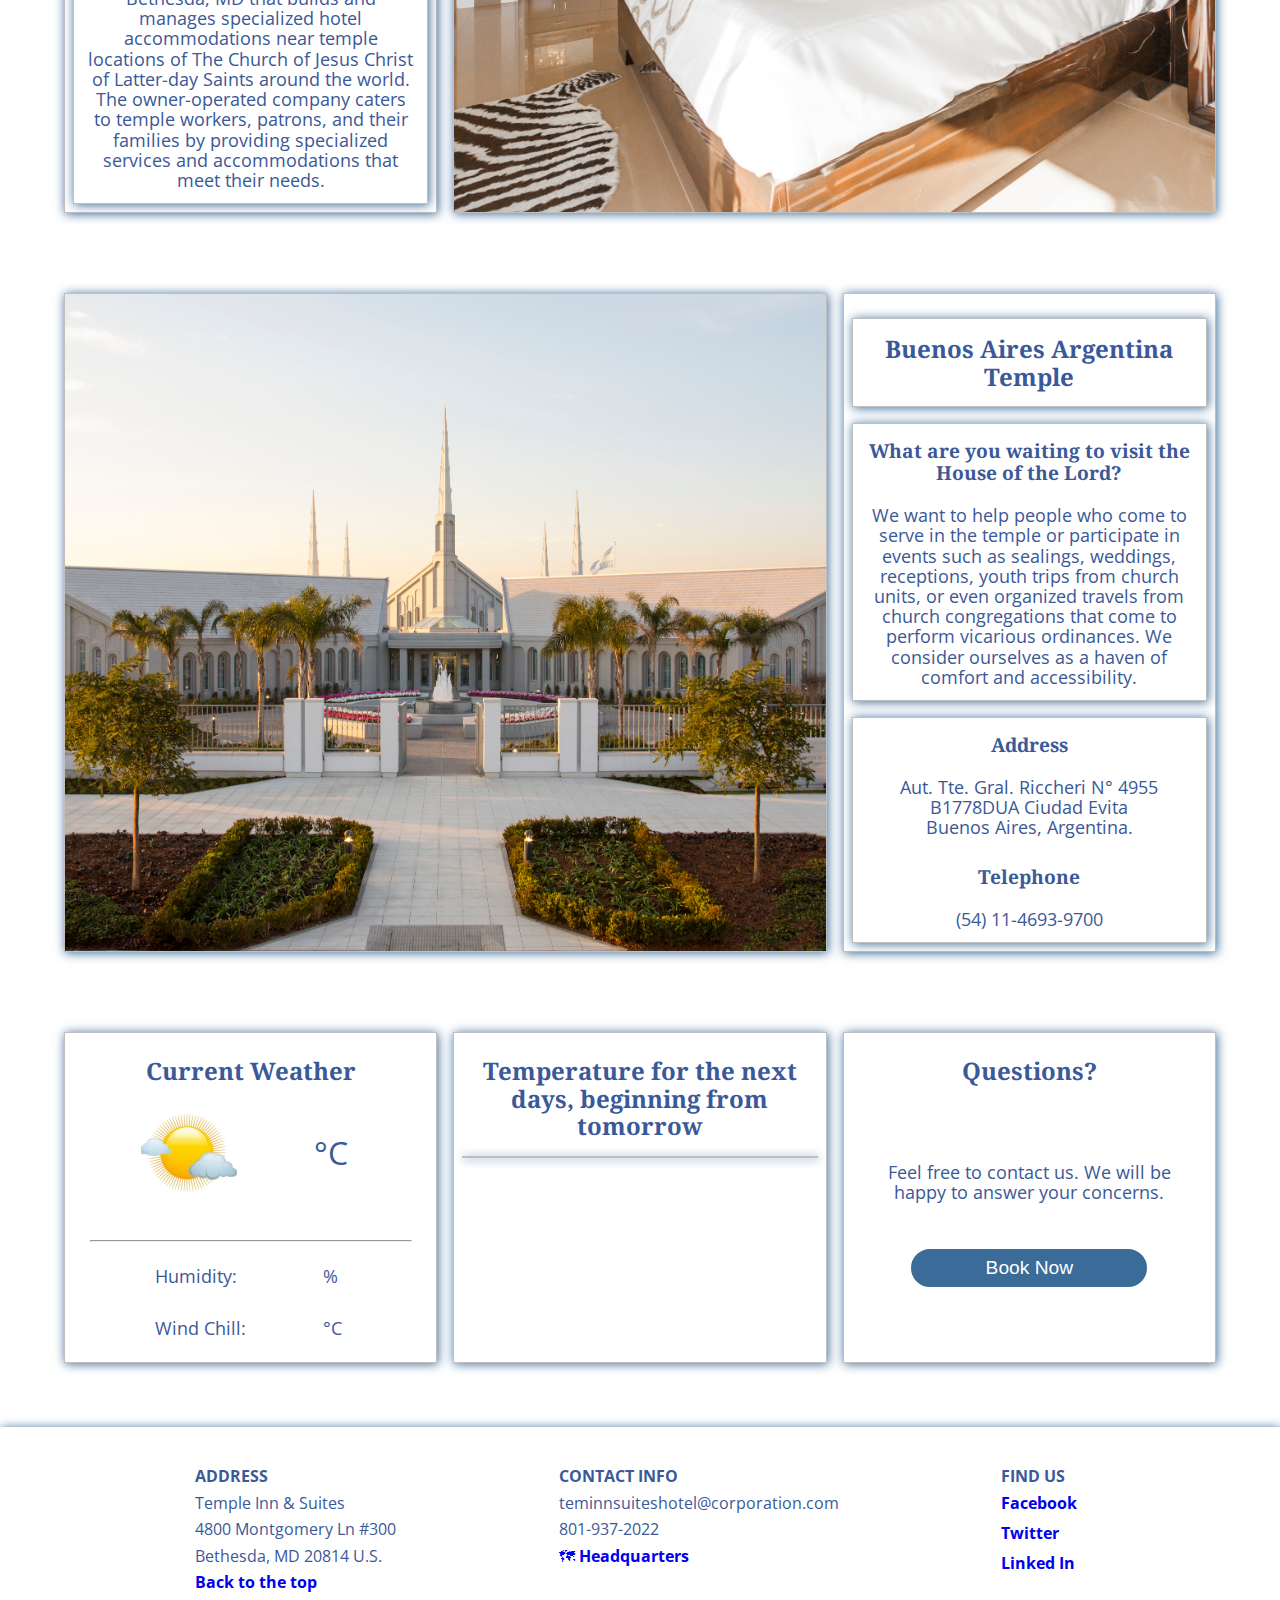
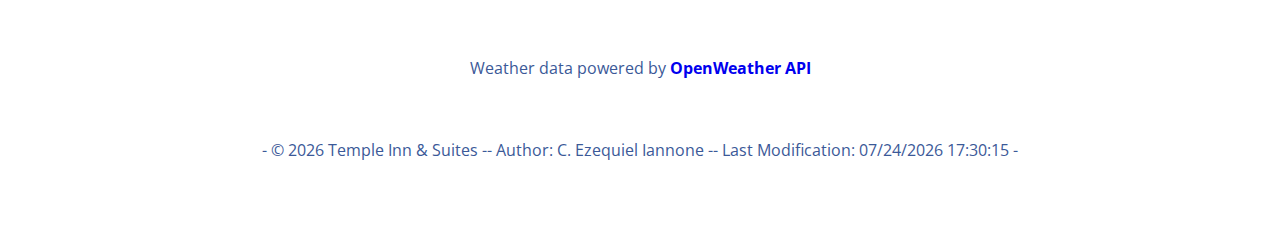
==== commit d7cc6f2e: "working on reservation" ====
--- a/index.html
+++ b/index.html
@@ -21,7 +21,9 @@
     
   </head>
   <body>
-    <div id="weather-alert">&#129309;<span>Come join us for the chamber meet and greet Wednesday at 7:00 p.m.</span>
+    <div id="weather-alert">☁ <span>The combination of hot temperatures and high humidity will combine to create a
+      dangerous situation. Be careful!</span>
+      <button id="close-weather-alert-button">X</button>
     </div>
     <header>
       <div id="header-box1">
@@ -61,8 +63,8 @@
         <ul id="primary-nav">
           <li class="active"><a href="../hotel/">Home</a></li>
           <li><a href="discover.html">Temples</a></li>
-          <li><a href="join.html">Reservation</a></li>
-          <li><a href="join.html">Services</a></li>
+          <li><a href="reservation.html">Reservation</a></li>
+          <li><a href="reservation.html">Services</a></li>
           <li><a href="contact.html">Contact</a></li>
         </ul>
       </nav>
@@ -78,7 +80,7 @@
           <source media="(max-width: 1200px)" srcset="images/home/central-square-1200x900.webp">-->
           <img src="images/home/hero-hotel1.jpg" alt="Hotel room">
         </picture>
-        <a href="join.html"><button class="styling-button">Book Now</button></a>
+        <a href="reservation.html"><button class="styling-button">Book Now</button></a>
       </div>
   
       <div id="welcome-text-box">
@@ -90,7 +92,7 @@
           <h3>Do you need to rest?</h3>
           <p>Your labor of love in the temple can make you feel tired. That is why we want you to renew your energies
             by resting in our hotel. Our services will help you stop worrying about temporal matters and focus on your
-            spiritual work. Don't wait to make your <a href="">reservation</a>.
+            spiritual work. Don't wait to make your <a href="reservation.html">reservation</a>.
           </p>
         </div>
         <div>
@@ -125,8 +127,7 @@
         <div>
           <h3>What are you waiting to visit the House of the Lord?</h3>
           <p>
-            Our accommodations and services are available to anyone willing to abide by the terms and policies outlined
-            by the company. We want to help people who come to serve in the temple or participate in events such as
+            We want to help people who come to serve in the temple or participate in events such as
             sealings, weddings, receptions, youth trips from church units, or even organized travels from church
             congregations that come to perform vicarious ordinances. We consider ourselves as a haven of comfort and
             accessibility.
@@ -178,7 +179,7 @@
           <p>
             Feel free to contact us. We will be happy to answer your concerns.
           </p>
-          <a href="join.html"><button class="styling-button">Book Now</button></a>
+          <a href="reservation.html"><button class="styling-button">Book Now</button></a>
         
       </div>
       
--- a/css/small.css
+++ b/css/small.css
@@ -55,6 +55,26 @@
   padding: 1rem;
   display: none;
 }
+
+#close-weather-alert-button {
+  display: block;
+  margin: 1rem auto 0 auto;
+  width: 4rem;
+  font-weight: bold;
+  color: var(--primary-color);
+  background-color: transparent;
+  font-size: 1.2rem;
+  border-color: var(--primary-color);
+  padding: .2rem;
+  border-radius: .5rem;
+}
+
+#close-weather-alert-button:hover {
+  cursor: pointer;
+  color: var(--secondary-color);
+  background-color: var(--primary-color);
+}
+
 
 #header-box1 {
   color: var(--secondary-color);
@@ -648,27 +668,28 @@
   margin-left: 1rem;
 }
 
-/*------------------------JOIN.HTML----------------------*/
-#join-main {
+/*------------------------RESERVATION.HTML----------------------*/
+#reservation-main {
   max-width: 90%;
   margin: 0 auto;
 }
 
-#join-main h2, #join-main h3 {
+#reservation-main h2,
+#reservation-main h3 {
   text-align: center;
   margin-top: 2rem;
   padding: .5rem;
 }
 
-#join-main h2 {
+#reservation-main h2 {
   font-size: 1.8rem;
 }
 
-#join-main h3 {
+#reservation-main h3 {
   font-size: 1.4rem;
 }
 
-#join-main p {
+#reservation-main p {
   font-size: 1.1rem;
   text-align: center;
   padding: .5rem;
@@ -676,12 +697,12 @@
 
 /*--------------------------form-------------------------*/
 
-#join-form,
+#reservation-form,
 #contact-form {
   margin: 2rem 0;
 }
 
-#join-form fieldset,
+#reservation-form fieldset,
 #contact-form fieldset {
   padding: 2rem;
   border: 2px solid var(--secondary-color);
@@ -690,11 +711,21 @@
 #membership-descriptions,
 .contact-board-of-info {
   margin: 1.65rem auto 1rem auto;
-  padding: .5rem;
+  /*padding: .5rem;*/
   border: 2px solid var(--secondary-color);
 }
 
-#join-form legend,
+#reservation-form #membership-descriptions {
+  overflow: hidden;
+}
+
+#membership-descriptions img {
+  width: 100%;
+  height: 100%;
+  object-fit: cover;
+}
+
+#reservation-form legend,
 #contact-form legend {
   color: var(--nav-link-color);
   margin: 0 1rem;
@@ -702,11 +733,11 @@
   font-size: 1.2rem;
 }
 
-#join-form label {
-  display: block;
-}
-
-#join-form label.top input,
+#reservation-form label {
+  display: block;
+}
+
+#reservation-form label.top input,
 #contact-form label.top input {
   display: block;
   width: 100%;
@@ -718,23 +749,23 @@
   border: 1px solid var(--accent1-color);
 }
 
-#join-form label.top input:required,
+#reservation-form label.top input:required,
 #contact-form label.top input:required {
   border-left: .5rem solid red;
 }
 
-#join-form label.top input:required:valid,
+#reservation-form label.top input:required:valid,
 #contact-form label.top input:required:valid {
   border: 1px solid var(--accent1-color);
 }
 
-#join-form .label-textarea,
+#reservation-form .label-textarea,
 #contact-form .label-textarea {
   display: flex;
   flex-direction: column;
 }
 
-#join-form #description-text-area,
+#reservation-form #description-text-area,
 #contact-form #description-text-area {
   height: 12rem;
   margin-top: .1rem;
@@ -743,11 +774,11 @@
   resize: none;
 }
 
-#join-form #membership-choices-label {
+#reservation-form #membership-choices-label {
   margin-bottom: 1rem;
 }
 
-#join-form label.choices,
+#reservation-form label.choices,
 #contact-form label.choices {
   display: block;
   max-width: 26rem;
@@ -756,7 +787,7 @@
 }
 
 /*----------------------form's buttons---------------------*/
-#join-form #join-submit-btn,
+#reservation-form #reservation-submit-btn,
 #contact-form #contact-submit-btn {
   display: block;
   border: none;
@@ -863,8 +894,9 @@
 /*-------------------------footer------------------------*/
 footer {
   margin-top: 2rem;
-  text-align: center;
   padding: 2rem;
+  text-align: center;
+  color: var(--secondary-color);
   box-shadow: 1px 1px 10px var(--accent2-color);
 }
 
--- a/css/medium.css
+++ b/css/medium.css
@@ -58,6 +58,7 @@
   nav {
     padding: .5rem;
     order: 0;
+    box-shadow: 1px 1px 10px var(--accent2-color);
     /*text-align: right;*/
   }
 
@@ -165,14 +166,18 @@
     justify-content: center;
   }*/
 
+  #join-main {
+    width: 90%;
+  }
+
   #join-box p {
     margin-top: 4rem;
   }
 
-
+/*
   #join-box button {
     width: 10rem;
-  }
+  }*/
 
 
 /*--------------------DISCOVER.HTML--------------------*/
@@ -228,15 +233,16 @@
   }
 
   /*-----------------------JOIN.HTML---------------------*/
-  #join-main {
-    max-width: 80%;
-  }
-
-  #join-form {
+
+  #reservation-main {
     display: grid;
-    grid-template-columns: 1fr 1fr .5fr;
+    grid-template-columns: 1fr 1fr 1fr;
     grid-gap: 1rem;
     justify-content: center;
+  }
+
+  #reservation-main {
+    
   }
 
   #join-form fieldset {
@@ -245,14 +251,25 @@
   }
 
   #join-form #membership-descriptions {
+    grid-column: 1 / 4;
+  }
+
+  #reservation-double-beds {
     grid-column: 2 / 4;
+    overflow: hidden;
+  }
+
+  #membership-descriptions img,
+  #reservation-double-beds img {
+    object-fit: cover;
+    width: 100%;
+    height: 100%;
   }
 
   #join-form #join-submit-btn {
     grid-column: 1 / 2;
   }
 
-  #membership-descriptions,
   .contact-board-of-info {
     padding: 2rem;
   }
--- a/css/large.css
+++ b/css/large.css
@@ -135,7 +135,7 @@
   }
 
   #find-us {
-    width: 78px;
+    width: 84px;
   }
 
   #footer-main-box2 .links-hover-effect #open-weather-width {
@@ -147,7 +147,7 @@
   #footer-main-box2 a:hover {
     border: 1px dotted var(--secondary-color);
     font-size: 1.1rem;
-    transition: all ease 400ms;
+    transition: all ease 300ms;
   }
 
   #footer-last-line {
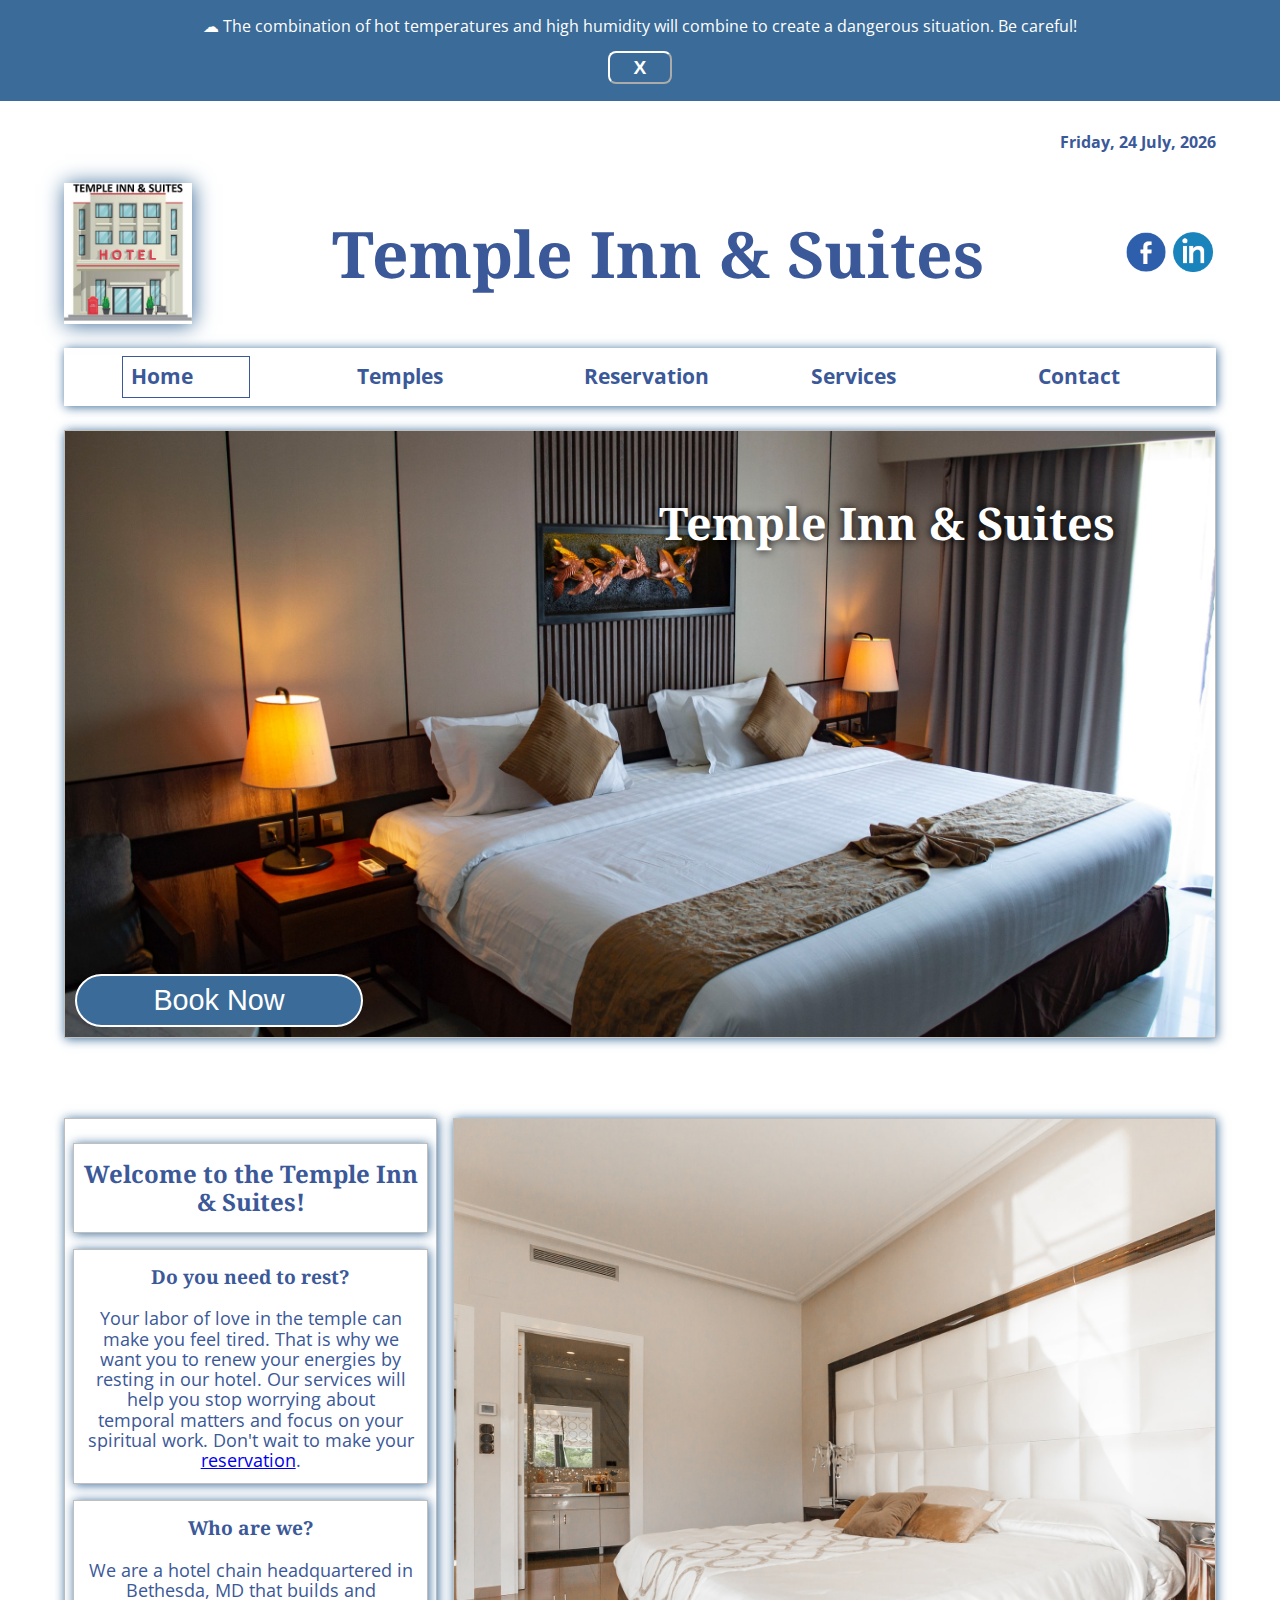
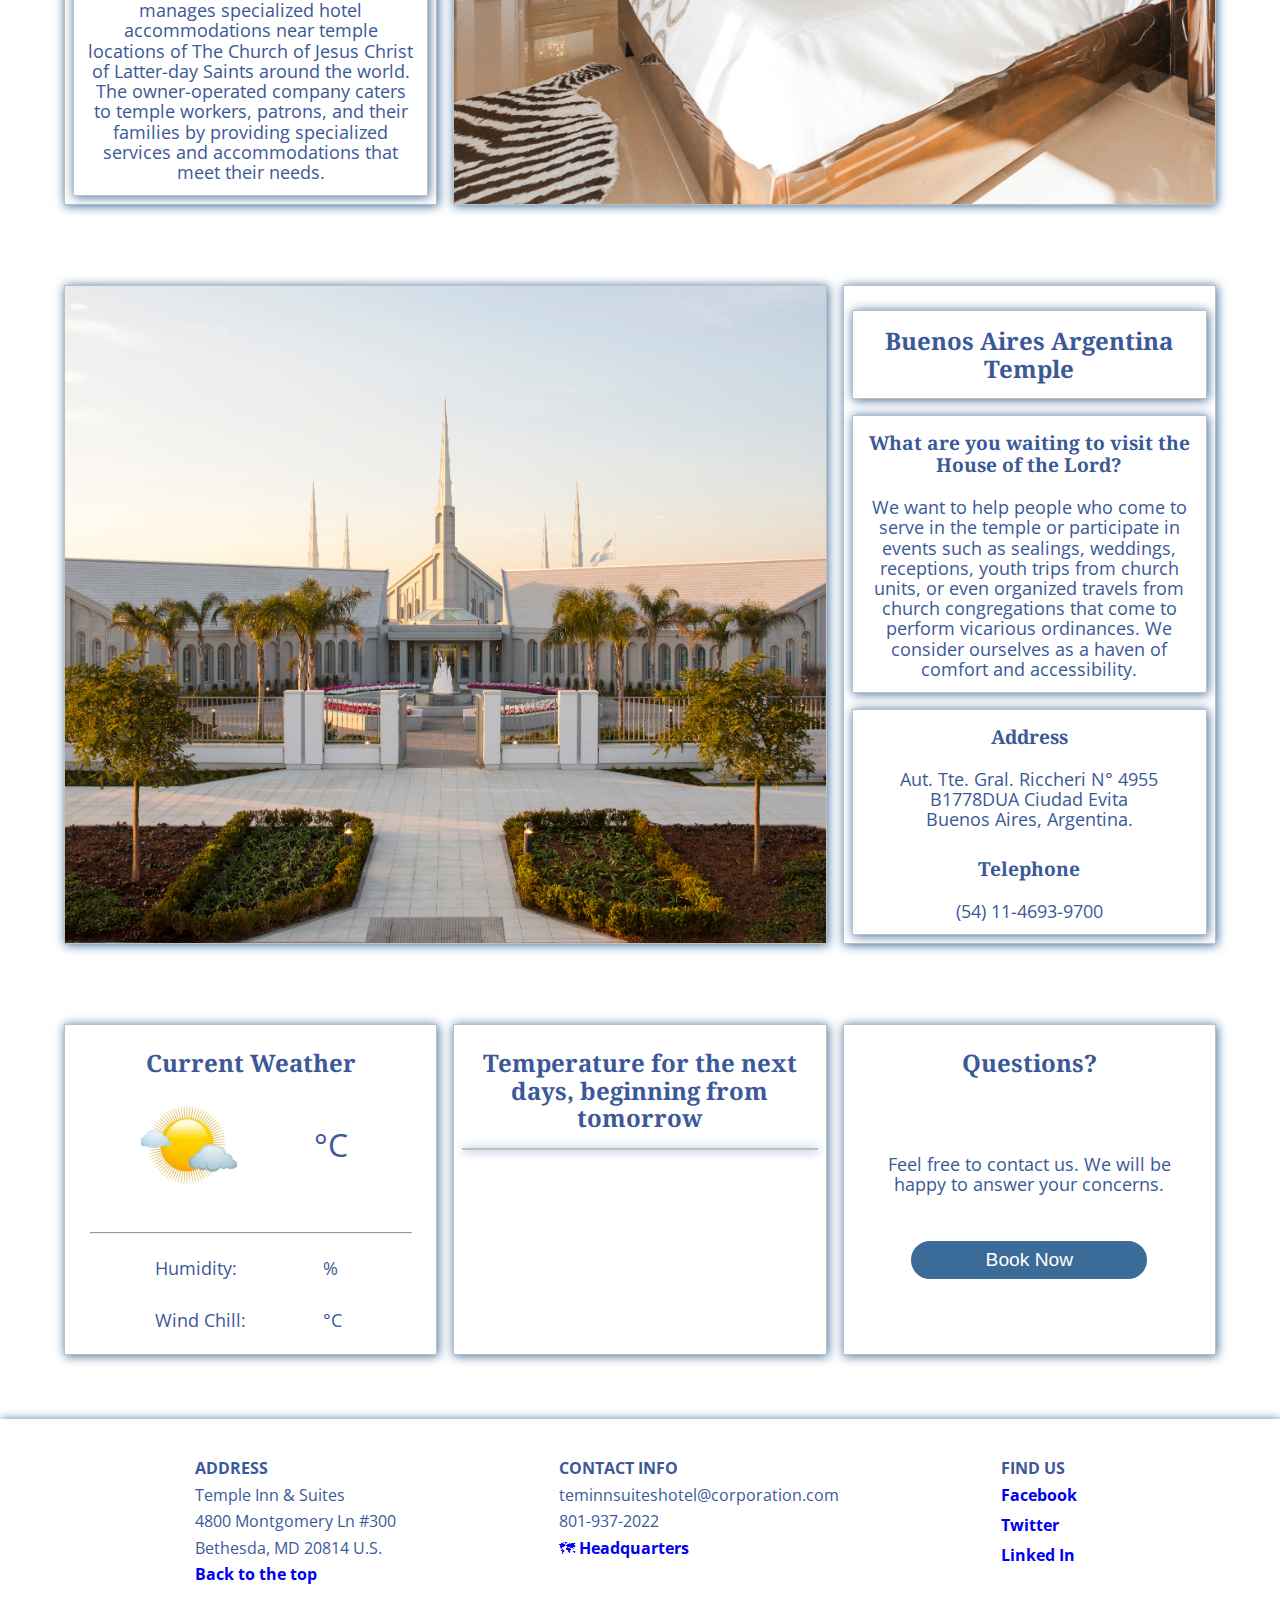
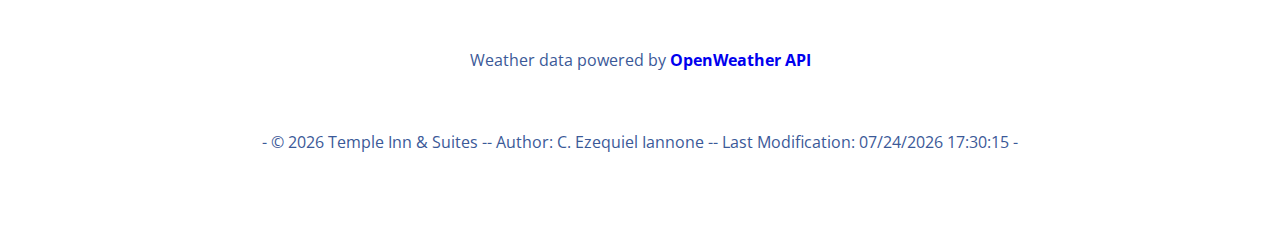
==== commit bdb5a880: "improving css" ====
--- a/index.html
+++ b/index.html
@@ -16,8 +16,9 @@
     <meta name="author" content="Ezequiel Iannone">
     <meta name="description" content="Temple Inn & Suites. Visit our page to discover the best place to rest while
      attending and working on the temple.">
+    <script src="js/windchill.js" defer></script>
     <script src="js/script.js" defer></script>
-    <!--<script src="js/windchill.js" defer></script>-->
+    
     
   </head>
   <body>
--- a/css/small.css
+++ b/css/small.css
@@ -136,9 +136,9 @@
   /*margin: .5rem;*/
 }
 
-
-
-h1, h2, h3 {
+h1,
+h2,
+h3 {
   font-family: var(--heading-font);
 }
 
@@ -231,6 +231,7 @@
 #hamburger-btn.open span:nth-child(2) {
   display: block;
 }
+
 /*************************************************/
 
 #index-main-grid {
@@ -256,7 +257,6 @@
 #index-main-grid h2 {
   text-align: center;
   color: var(--secondary-color);
-  /*text-shadow: 0 0 3px var(--accent2-color);*/
   margin: 1rem 0;
   z-index: 2;
 }
@@ -310,7 +310,8 @@
   100% {transform: scale(1,1);}
 }
 
-#hero-box h2 {
+#hero-box h2,
+#reservation-one-bed-image-box h2 {
   position: absolute;
   font-size: 1.6rem;
   top: 20px;
@@ -318,7 +319,6 @@
   color: var(--primary-color);
   background-color: transparent;
   text-shadow: 0 0 10px black;
-  /*text-decoration-line: underline;*/
 }
 
 #hero-box button {
@@ -668,6 +668,19 @@
   margin-left: 1rem;
 }
 
+
+
+
+
+
+
+
+
+
+
+
+
+
 /*------------------------RESERVATION.HTML----------------------*/
 #reservation-main {
   max-width: 90%;
@@ -693,6 +706,22 @@
   font-size: 1.1rem;
   text-align: center;
   padding: .5rem;
+}
+
+#reservation-one-bed-image-box {
+  position: relative;
+}
+
+#reservation-one-bed-image-box,
+#reservation-two-beds-image-box {
+  overflow: hidden;
+}
+
+#reservation-one-bed-image-box img,
+#reservation-two-beds-image-box img {
+  object-fit: cover;
+  width: 100%;
+  height: 100%;
 }
 
 /*--------------------------form-------------------------*/
@@ -708,21 +737,11 @@
   border: 2px solid var(--secondary-color);
 }
 
-#membership-descriptions,
+#reservation-one-bed-image-box,
 .contact-board-of-info {
   margin: 1.65rem auto 1rem auto;
   /*padding: .5rem;*/
   border: 2px solid var(--secondary-color);
-}
-
-#reservation-form #membership-descriptions {
-  overflow: hidden;
-}
-
-#membership-descriptions img {
-  width: 100%;
-  height: 100%;
-  object-fit: cover;
 }
 
 #reservation-form legend,
@@ -799,6 +818,13 @@
   border-radius: 2rem;
 }
 
+
+
+
+
+
+
+
 /*-----------------------CONTACT.HTML--------------------*/
 #contact-main {
   max-width: 90%;
--- a/css/medium.css
+++ b/css/medium.css
@@ -10,14 +10,6 @@
   #header-box2 {
     justify-content: space-between;
   }
-/*
-  #logo-title-box {
-    width: initial;
-  }*/
-/*
-  #logo-title-box {
-    flex-direction: row;
-  }*/
 
   #logo-box {
     order: 1;
@@ -87,59 +79,16 @@
   #social-box img {
     width: 2rem;
   }
+
   /*******************************************************************************************************************/
-/*
-  #index-main-grid {
-    grid-template-columns: 1fr 1fr 1fr;
-  }
-
-  #hero-box {
-    grid-column: 1 / 4;
-  }
-
-  #hero-box h2 {
+
+  #hero-box h2,
+  #reservation-one-bed-image-box h2 {
     font-size: 2.6rem;
-    /*top: 50px;
-    left: 40px;
+    top: 50px;
     right: 30px;
   }
 
-  #hero-box button {
-    width: 14rem;
-    font-size: 1.4rem;
-  }
-
-  #welcome-text-box {
-    grid-column: 1 / 2;
-    grid-row: 2 / 3;
-  }
-
-  #welcome-image-box {
-    grid-column: 2 / 4;
-    grid-row: 2 / 3;
-  }
-
-  #temple-image-box {
-    grid-column: 1 / 3;
-  }
-
-  #temple-text-box {
-    grid-column: 3 / 4;
-  }
-*/
-
-  /*********************************************************/
-/*
-  #weather-box {
-    grid-column: span 1;
-    /*grid-row: 5 / 6;
-  }
-
-/*
-  #weather-forecast-box {
-    grid-column: 2 / 3;
-  }
-*/
 
   #welcome-text-box,
   #welcome-image-box,
@@ -151,35 +100,6 @@
     margin-top: 4rem;
   }
 
-
-
-
-
-
-
-/*************************************************/
- /* #join-box {
-    grid-column: 3 / 4;
-    /*display: flex;
-    flex-direction: column;
-    align-items: center;
-    justify-content: center;
-  }*/
-
-  #join-main {
-    width: 90%;
-  }
-
-  #join-box p {
-    margin-top: 4rem;
-  }
-
-/*
-  #join-box button {
-    width: 10rem;
-  }*/
-
-
 /*--------------------DISCOVER.HTML--------------------*/
   #discover-main-grid {
     grid-template-columns: 1fr 2fr;
@@ -232,7 +152,14 @@
     text-align: left;
   }
 
-  /*-----------------------JOIN.HTML---------------------*/
+
+
+
+
+
+
+
+  /*-----------------------RESERVATION.HTML---------------------*/
 
   #reservation-main {
     display: grid;
@@ -241,16 +168,21 @@
     justify-content: center;
   }
 
-  #reservation-main {
-    
-  }
-
-  #join-form fieldset {
+  #reservation-one-bed-image-box {
+    grid-column: 1 / 4;
+  }
+
+  #reservation-intro-box {
+    grid-column: 1 / 4;
+  }
+
+
+  #reservation-form {
     grid-column: 1 / 2;
     margin: 1rem 0;
   }
 
-  #join-form #membership-descriptions {
+  #reservation-form #membership-descriptions {
     grid-column: 1 / 4;
   }
 
@@ -259,20 +191,21 @@
     overflow: hidden;
   }
 
-  #membership-descriptions img,
-  #reservation-double-beds img {
-    object-fit: cover;
-    width: 100%;
-    height: 100%;
-  }
-
-  #join-form #join-submit-btn {
+
+  #reservation-form #reservation-submit-btn {
     grid-column: 1 / 2;
   }
 
-  .contact-board-of-info {
-    padding: 2rem;
-  }
+
+
+
+
+
+
+
+
+
+
 
   /*-----------------------CONTACT.HTML--------------------*/
   #contact-main {
@@ -310,6 +243,10 @@
   #contact-form {
     max-width: 70%;
     margin: 0 auto;
+  }
+
+  .contact-board-of-info {
+    padding: 2rem;
   }
 
   /*******************************************************************************************************************/
--- a/css/large.css
+++ b/css/large.css
@@ -42,19 +42,16 @@
     grid-template-columns: 1fr 1fr 1fr;
   }
 
-  #hero-box {
+  #hero-box,
+  #reservation-one-bed-image-box {
     grid-column: 1 / 4;
-    /*width: 90%; /*1142px;*/
-    max-height: 38.5rem; /*616px;*/
-    /* margin: 0 auto;
-     /*grid-row: 1 / 3;*/
+    max-height: 38rem; /*616px;*/
   }
 
-  #hero-box h2 {
+  #hero-box h2,
+  #reservation-one-bed-image-box h2 {
     font-size: 2.8rem;
-    /*top: 50px;
-    left: 40px;*/
-    right: 100px;
+    right: 100px
   }
 
   #hero-box button {
@@ -62,13 +59,8 @@
     font-size: 1.8rem;
   }
 
-
   #welcome-image-box {
     grid-column: 2 / 4;
-    /*width: 90%; /*1142px;*/
-    /* max-height: 38.5rem; /*616px;*/
-    /* margin: 0 auto;
-     /*grid-row: 1 / 3;*/
   }
 
   #welcome-text-box {
@@ -89,10 +81,9 @@
     grid-column: 3 / 4;
   }
 
-
-
-
-
+  #join-box p {
+    margin-top: 4rem;
+  }
 
 
   /*--------------------.styling-button--------------------*/
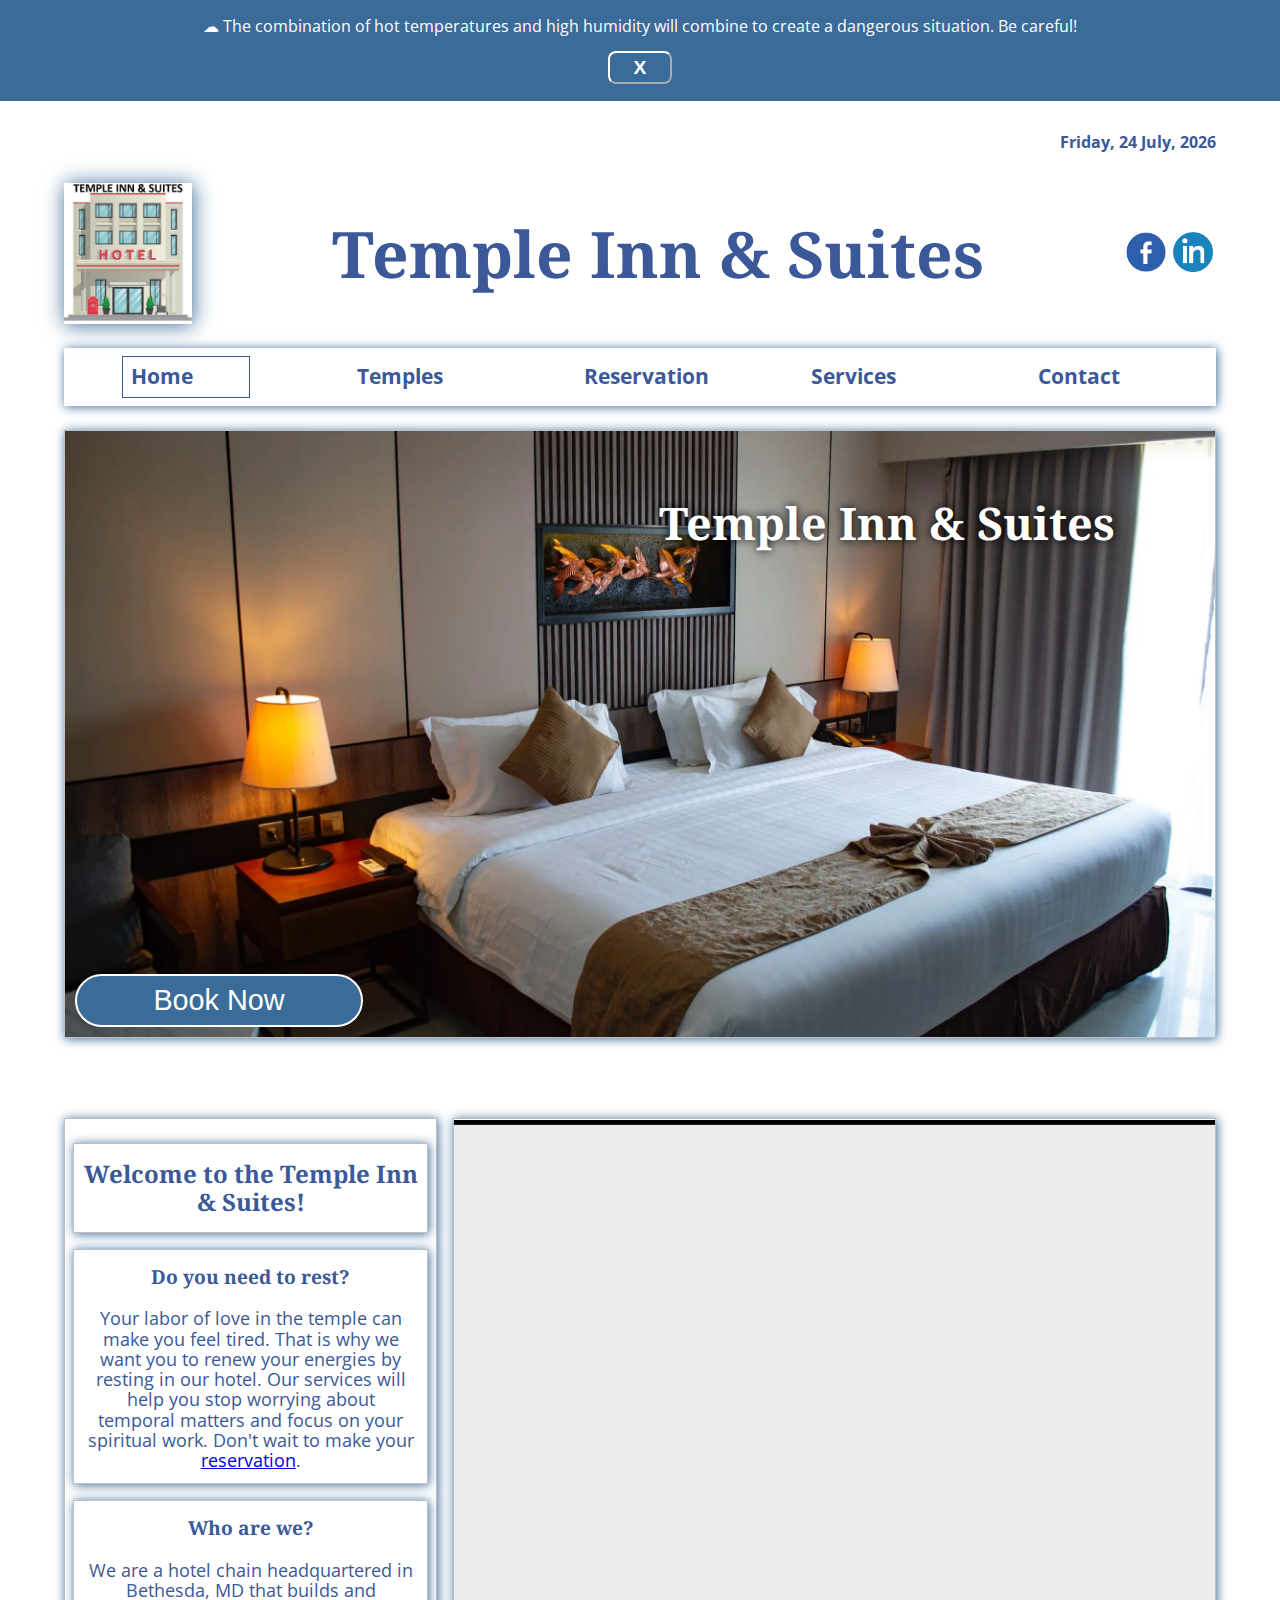
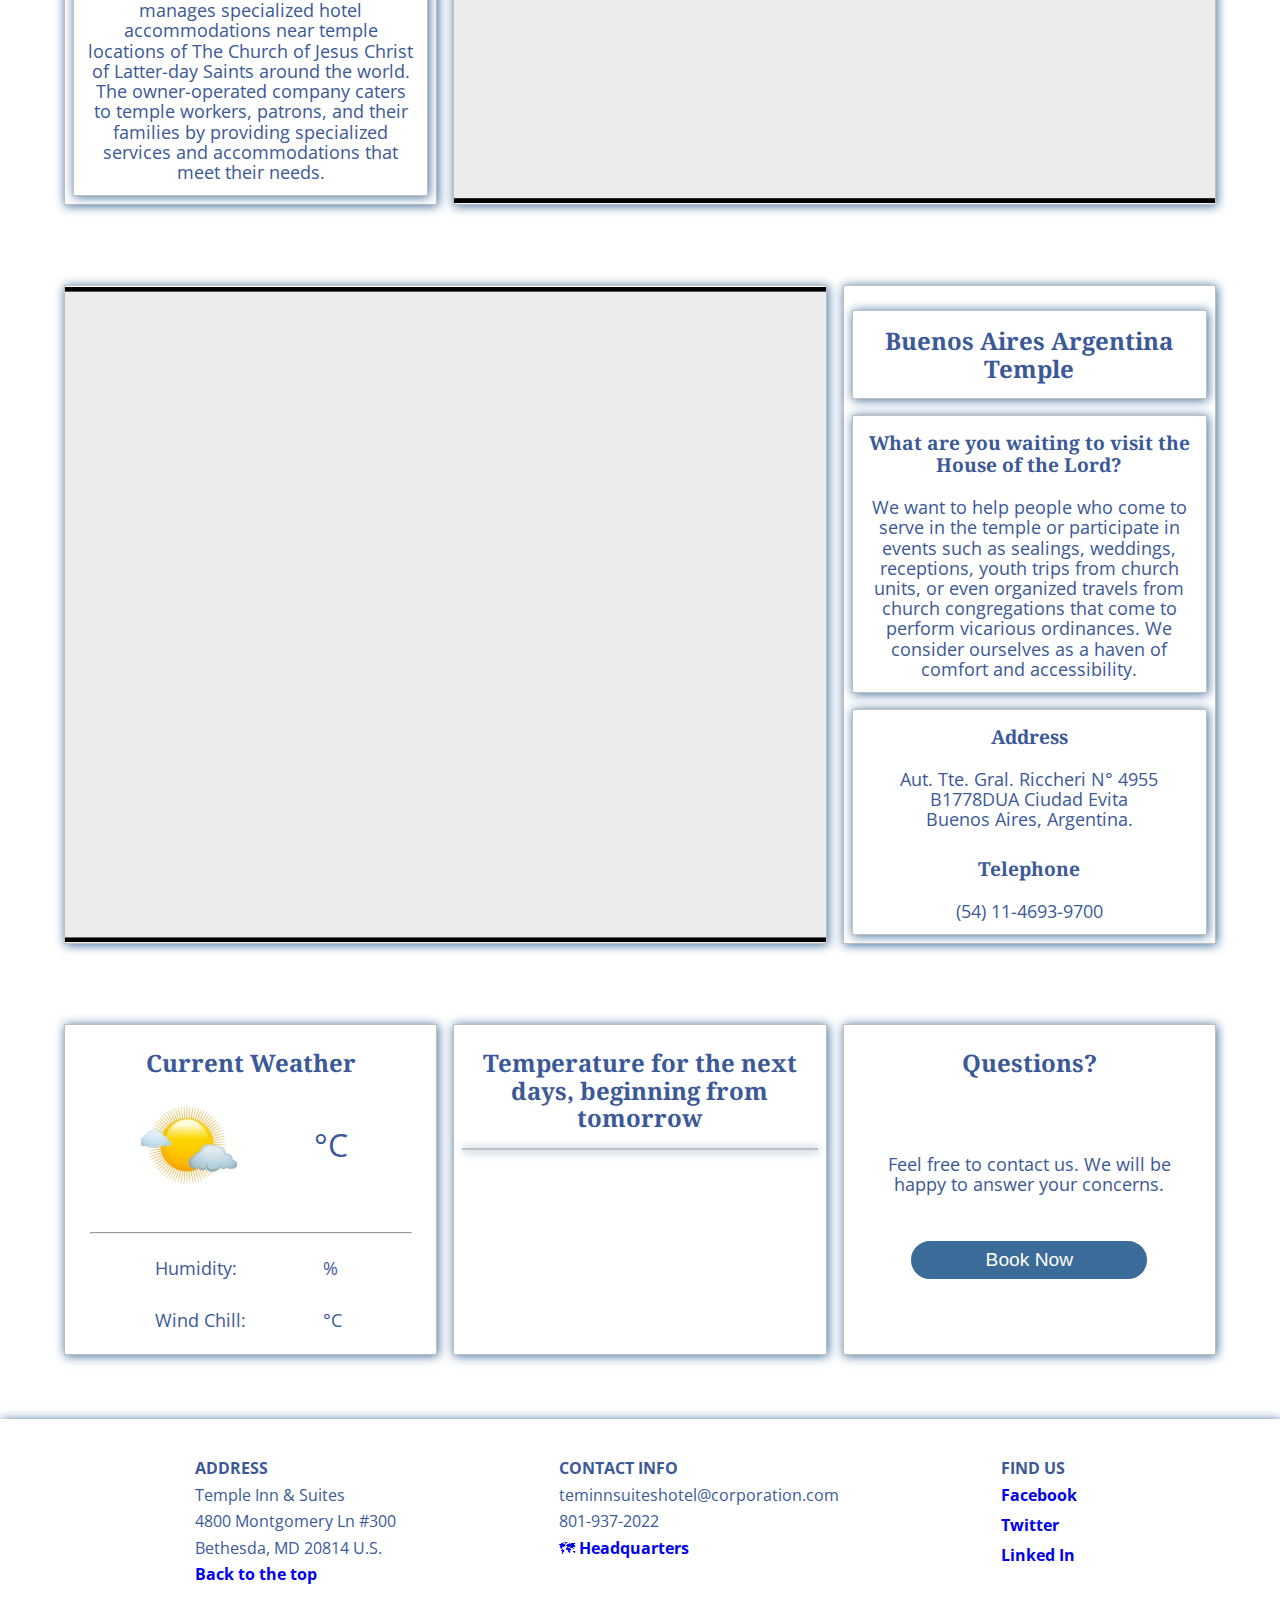
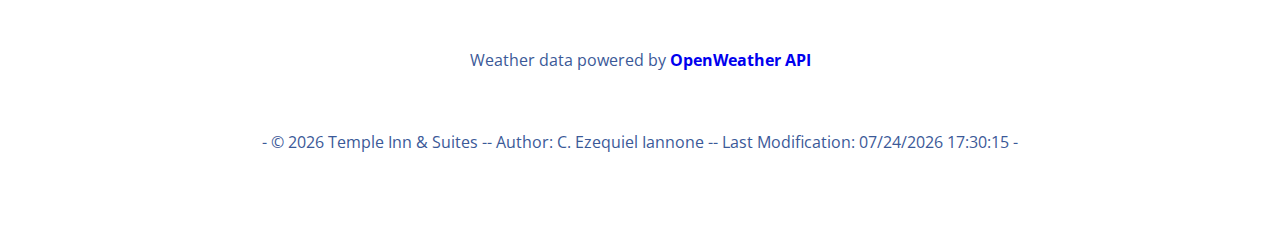
==== commit 3e78f3db: "most work done" ====
--- a/index.html
+++ b/index.html
@@ -17,10 +17,10 @@
     <meta name="description" content="Temple Inn & Suites. Visit our page to discover the best place to rest while
      attending and working on the temple.">
     <script src="js/windchill.js" defer></script>
-    <script src="js/script.js" defer></script>
-    
+    <script src="js/indexScript.js" defer></script>
     
   </head>
+  
   <body>
     <div id="weather-alert">☁ <span>The combination of hot temperatures and high humidity will combine to create a
       dangerous situation. Be careful!</span>
@@ -33,7 +33,7 @@
       
       
       <div id="header-box2">
-        <!--<div id="logo-title-box">-->
+        
           <div id="logo-box">
             <a href="../hotel/">
               <picture>
@@ -46,7 +46,6 @@
           <div id="title-box">
             <h1>Temple Inn & Suites</h1>
           </div>
-        <!--</div>-->
         
        
         <div id="social-box">
@@ -63,9 +62,9 @@
         <button id="hamburger-btn"><span>&#9776;</span><span>X</span></button>
         <ul id="primary-nav">
           <li class="active"><a href="../hotel/">Home</a></li>
-          <li><a href="discover.html">Temples</a></li>
+          <li><a href="temples.html">Temples</a></li>
           <li><a href="reservation.html">Reservation</a></li>
-          <li><a href="reservation.html">Services</a></li>
+          <li><a href="services.html">Services</a></li>
           <li><a href="contact.html">Contact</a></li>
         </ul>
       </nav>
@@ -76,10 +75,10 @@
       <div id="hero-box">
         <h2>Temple Inn & Suites</h2>
         <picture class="photo-a">
-          <!--<source media="(max-width: 500px)" srcset="images/home/central-square-500x375-70.webp">
-          <source media="(max-width: 800px)" srcset="images/home/central-square-800x600-70.webp">
-          <source media="(max-width: 1200px)" srcset="images/home/central-square-1200x900.webp">-->
-          <img src="images/home/hero-hotel1.jpg" alt="Hotel room">
+          <source media="(max-width: 500px)" srcset="images/home/hero-hotelx600x94.webp">
+          <source media="(max-width: 800px)" srcset="images/home/hero-hotelx900x90.webp">
+          <source media="(max-width: 1200px)" srcset="images/home/hero-hotelx2400x70.webp">
+          <img src="images/home/hero-hotelx2400x70.webp" alt="Hotel room">
         </picture>
         <a href="reservation.html"><button class="styling-button">Book Now</button></a>
       </div>
@@ -109,14 +108,14 @@
   
       <div id="welcome-image-box">
         <picture>
-          <img src="images/home/hero-hotel2.jpg" alt="Hotel room two">
+          <img src="images/placeholder.png" data-src="images/home/welcome-hotelx1000x90.webp" alt="Hotel room two">
         </picture>
       </div>
   
   
       <div id="temple-image-box">
         <picture>
-          <img src="images/home/bs-temple.jpg" alt="Hotel room two">
+          <img src="images/placeholder.png" data-src="images/home/bs-templex1200x70.webp" alt="Hotel room two">
         </picture>
       </div>
       
@@ -200,7 +199,7 @@
           <li><strong>CONTACT INFO</strong></li>
           <li id="footer-e-mail-address">teminnsuiteshotel@corporation.com</li>
           <li>801-937-2022</li>
-          <li class="links-hover-effect"><a href="https://goo.gl/maps/x6iPCbz1PKaGqkwe8" target="_blank">
+          <li class="links-hover-effect"><a href="https://goo.gl/maps/wbDfUuZ6pvPDbjM39" target="_blank">
             <span>&#x1F5FA;</span> <strong>Headquarters</strong></a></li>
         </ul>
         <hr>
--- a/css/small.css
+++ b/css/small.css
@@ -19,9 +19,9 @@
   --secondary-color: #3b5998;
   --accent1-color: black;
   --accent2-color: #3b6b98;
-  --accent3-color: #3b7398;
+  /*--accent3-color: #3b7398;
   --accent4-color: #3b6298;
-  --accent5-color: #3b6898;
+  --accent5-color: #3b6898;*/
   --accent6-color: #BFBFBF;
 
   --heading-font: "Noto Serif", Garamond, serif;
@@ -69,11 +69,7 @@
   border-radius: .5rem;
 }
 
-#close-weather-alert-button:hover {
-  cursor: pointer;
-  color: var(--secondary-color);
-  background-color: var(--primary-color);
-}
+
 
 
 #header-box1 {
@@ -243,7 +239,8 @@
   justify-content: center;
 }
 
-#index-main-grid div {
+#index-main-grid div,
+#services-main-grid div {
   border: 1px solid var(--accent6-color);
   background-color: var(--primary-color);
   box-shadow: 1px 1px 10px var(--accent2-color);
@@ -256,17 +253,27 @@
 
 #index-main-grid h2 {
   text-align: center;
-  color: var(--secondary-color);
   margin: 1rem 0;
-  z-index: 2;
 }
 
 #index-main-grid h3 {
   margin-top: 1rem;
 }
-
+/*
 #index-main-grid h3,
-#index-main-grid p {
+#index-main-grid p,
+#reservation-main h3,
+#reservation-main p,
+#reservation-main label,
+#contact-main {
+  color: var(--secondary-color);
+}
+*/
+
+#index-main-grid,
+#reservation-main,
+#services-main-grid,
+#contact-main {
   color: var(--secondary-color);
 }
 
@@ -286,7 +293,8 @@
 }
 
 /*-----------------------#hero-box-----------------------*/
-#hero-box {
+#hero-box,
+#services-hero-box {
   padding: inherit;
   margin: 0;
   position: relative;
@@ -295,7 +303,9 @@
 
 #hero-box img,
 #welcome-image-box img,
-#temple-image-box img {
+#temple-image-box img,
+#reservation-main img,
+#services-hero-box img {
   object-fit: cover;
   width: 100%;
   height: 100%;
@@ -311,7 +321,8 @@
 }
 
 #hero-box h2,
-#reservation-one-bed-image-box h2 {
+#reservation-one-bed-image-box h2,
+#services-hero-box h2 {
   position: absolute;
   font-size: 1.6rem;
   top: 20px;
@@ -319,6 +330,7 @@
   color: var(--primary-color);
   background-color: transparent;
   text-shadow: 0 0 10px black;
+  z-index: 1;
 }
 
 #hero-box button {
@@ -341,7 +353,13 @@
 #weather-divs-container,
 #weather-box,
 #weather-forecast-box,
-#join-box {
+#join-box,
+#special-services-box,
+#amenities-box,
+#reception-box,
+#temple-missionary-box,
+#reception-images-box,
+#suites-images-box {
   margin-top: 2rem;
 }
 
@@ -360,17 +378,13 @@
   margin-top: 1rem;
 }
 
-#welcome-image-box {
-  padding: inherit;
-  overflow: hidden;
-}
-
-/*----------------------#temple-box-----------------------*/
-
+#welcome-image-box,
 #temple-image-box {
   padding: inherit;
   overflow: hidden;
 }
+
+/*----------------------#temple-box-----------------------*/
 
 #temple-image-box img {
   object-fit: cover;
@@ -454,38 +468,6 @@
   color: var(--accent2-color);
   transform: translateY(.2rem);
 }
-/*
-#hero-box .styling-button:hover,
-#join-box .styling-button:hover,
-#join-form #join-submit-btn:hover,
-#contact-form #contact-submit-btn:hover {
-  color: var(--secondary-color);
-  border-color: var(--accent2-color);
-  background-color: var(--primary-color);
-  box-shadow: 1px 1px 5px 5px rgba(0,0,0,0.24);
-  cursor: pointer;
-}*/
-
-/*---------------------DISCOVER.HTML---------------------*/
-
-#discover-main-grid {
-  width: 100%;
-  margin: 1rem auto;
-  padding: .5rem;
-  display: grid;
-  grid-template-columns: 1fr;
-  justify-content: center;
-  border: 1px solid var(--accent1-color);
-  background-color: var(--primary-color);
-  box-shadow: 1px 1px 10px grey;
-}
-
-#discover-main-grid div  {
-  border: 1px solid var(--accent1-color);
-  background-color: var(--primary-color);
-  box-shadow: 1px 1px 10px grey;
-  padding: .5rem;
-}
 
 #images-column .card {
   max-width: 400px;
@@ -629,7 +611,7 @@
   margin: .5rem auto;
   border: 1px solid var(--secondary-color);
   border-radius: 1rem;
-  background-color: var(--accent3-color);
+  background-color: var(--accent2-color);
 }
 
 #directory-cards img,
@@ -687,6 +669,7 @@
   margin: 0 auto;
 }
 
+
 #reservation-main h2,
 #reservation-main h3 {
   text-align: center;
@@ -733,15 +716,19 @@
 
 #reservation-form fieldset,
 #contact-form fieldset {
+  margin-top: 2rem;
   padding: 2rem;
-  border: 2px solid var(--secondary-color);
-}
-
-#reservation-one-bed-image-box,
+  border: 2px solid var(--accent6-color);
+  box-shadow: 1px 1px 10px var(--accent2-color);
+}
+
+#reservation-one-bed-image-box {
+  margin: 1.65rem auto 1rem auto;
+}
+
 .contact-board-of-info {
-  margin: 1.65rem auto 1rem auto;
   /*padding: .5rem;*/
-  border: 2px solid var(--secondary-color);
+  border: 2px solid var(--accent2-color);
 }
 
 #reservation-form legend,
@@ -756,8 +743,13 @@
   display: block;
 }
 
+#accommodation-information-label {
+  margin-bottom: 2rem;
+}
+
 #reservation-form label.top input,
-#contact-form label.top input {
+#contact-form label.top input,
+#temple-location-select {
   display: block;
   width: 100%;
   margin-top: .1rem;
@@ -770,7 +762,7 @@
 
 #reservation-form label.top input:required,
 #contact-form label.top input:required {
-  border-left: .5rem solid red;
+  border-left: .5rem solid var(--secondary-color);
 }
 
 #reservation-form label.top input:required:valid,
@@ -782,6 +774,7 @@
 #contact-form .label-textarea {
   display: flex;
   flex-direction: column;
+  margin-top: 1.5rem;
 }
 
 #reservation-form #description-text-area,
@@ -793,7 +786,7 @@
   resize: none;
 }
 
-#reservation-form #membership-choices-label {
+#reservation-form #type-of-rooms-label {
   margin-bottom: 1rem;
 }
 
@@ -804,6 +797,7 @@
   padding: .4rem;
   color: #555;
 }
+
 
 /*----------------------form's buttons---------------------*/
 #reservation-form #reservation-submit-btn,
@@ -813,10 +807,101 @@
   padding: .5rem 1.5rem;
   margin: 2rem auto;
   font-size: 1.4rem;
-  background-color: var(--secondary-color);
-  color: var(--accent2-color);
+  background-color: var(--accent2-color);
+  color: var(--primary-color);
   border-radius: 2rem;
 }
+
+
+
+
+/*-----------------------SERVICES.HTML--------------------*/
+
+#services-main-grid {
+  width: 90%;
+  margin: 1rem auto;
+}
+
+#services-main-grid div {
+  text-align: unset;
+}
+
+
+#special-services-box,
+#amenities-box,
+#reception-box,
+#temple-missionary-box {
+  padding: 1rem;
+}
+
+#services-main-grid h2,
+#services-main-grid p {
+  padding: 1rem;
+}
+
+#services-main-grid li {
+  margin-left: 2.5rem;
+  padding: .5rem;
+}
+
+/*
+# {
+  display: grid;
+  margin: 1.8rem;
+  grid-template-columns: repeat(auto-fit, minmax(300px, 1fr));
+  grid-gap: 2rem;
+  justify-content: center;
+  text-align: center;
+}
+*/
+
+#reception-images-box,
+#suites-images-box {
+  overflow: hidden;
+  display: grid;
+  grid-template-columns: 1fr;
+}
+
+#reception-images-box img,
+#suites-images-box img {
+  object-fit: cover;
+  width: 100%;
+  height: 100%;
+}
+
+
+
+
+
+
+
+
+
+
+
+
+
+
+
+
+
+
+
+
+
+
+
+
+
+
+
+
+
+
+
+
+
+
 
 
 
@@ -846,7 +931,7 @@
 }
 
 #contact-main h3 {
-  font-size: 1.4rem;
+  font-size: 1.6rem;
 }
 
 #contact-main h4 {
@@ -883,7 +968,7 @@
 
 #contact-image-box,
 #contact-info-box {
-  border: 2px solid var(--secondary-color);
+  box-shadow: 1px 1px 10px var(--accent2-color);
 }
 
 #contact-grid {
@@ -951,6 +1036,8 @@
 #footer-main-box1 a:link,
 #footer-main-box1 a:visited,
 #footer-main-box2 a:link,
-#footer-main-box2 a:visited {
+#footer-main-box2 a:visited,
+#temple-missionary-box a:link,
+#temple-missionary-box a:visited {
   color: #0000EE;
 }
--- a/css/medium.css
+++ b/css/medium.css
@@ -83,12 +83,12 @@
   /*******************************************************************************************************************/
 
   #hero-box h2,
-  #reservation-one-bed-image-box h2 {
+  #reservation-one-bed-image-box h2,
+  #services-hero-box h2 {
     font-size: 2.6rem;
     top: 50px;
     right: 30px;
   }
-
 
   #welcome-text-box,
   #welcome-image-box,
@@ -100,23 +100,6 @@
     margin-top: 4rem;
   }
 
-/*--------------------DISCOVER.HTML--------------------*/
-  #discover-main-grid {
-    grid-template-columns: 1fr 2fr;
-  }
-
-  #discover-main-grid div {
-    margin: .5rem;
-  }
-
- #discover-main-grid p {
-    font-size: 1.1rem;
-  }
-
-  #statistics #first-div p {
-    text-align: left;
-  }
-
   .card img:hover,
   #census img:hover,
   #climate-table img:hover {
@@ -152,49 +135,105 @@
     text-align: left;
   }
 
-
-
-
-
-
-
-
   /*-----------------------RESERVATION.HTML---------------------*/
+  #reservation-main h3 {
+    font-size: 1.8rem;
+  }
 
   #reservation-main {
     display: grid;
-    grid-template-columns: 1fr 1fr 1fr;
+    grid-template-columns: 1fr 1fr;
     grid-gap: 1rem;
     justify-content: center;
   }
 
   #reservation-one-bed-image-box {
-    grid-column: 1 / 4;
+    grid-column: 1 / 3;
+    overflow: hidden;
   }
 
   #reservation-intro-box {
-    grid-column: 1 / 4;
-  }
-
+    grid-column: 1 / 3;
+  }
 
   #reservation-form {
+    grid-column: 2 / 3;
+    grid-row: 3 / 4;
+    margin: 1rem 0;
+  }
+
+  #reservation-two-beds-image-box {
     grid-column: 1 / 2;
-    margin: 1rem 0;
-  }
-
-  #reservation-form #membership-descriptions {
-    grid-column: 1 / 4;
-  }
-
-  #reservation-double-beds {
-    grid-column: 2 / 4;
+    grid-row: 3 / 4;
+    margin-top: 3rem;
+    max-height: 519px;
     overflow: hidden;
   }
-
 
   #reservation-form #reservation-submit-btn {
     grid-column: 1 / 2;
   }
+
+
+
+
+
+  /*-----------------------SERVICES.HTML--------------------*/
+
+  #services-main-grid {
+    display: grid;
+    grid-template-columns: 1fr 1fr 1fr 1fr;
+    grid-gap: 1rem;
+  }
+
+  #services-hero-box {
+    grid-column: 1 / 5;
+    height: 38rem;
+  }
+
+  #special-services-box {
+    grid-column: 1 / 3;
+  }
+
+  #amenities-box {
+    grid-column: 3 / 5;
+  }
+
+  #reception-box {
+    grid-column: 1 / 5;
+  }
+
+  #temple-missionary-box {
+    grid-column: 1 / 5;
+  }
+
+  #reception-images-box,
+  #suites-images-box {
+    grid-column: 1 / 5;
+    grid-template-columns: 1fr 1fr 1fr 1fr;
+  }
+
+  #serv1,
+  #suit1 {
+    grid-column: 1 / 3;
+  }
+
+  #serv2,
+  #suit2 {
+    grid-column: 3 / 5;
+  }
+
+  #serv3,
+  #suit3 {
+    grid-column: 1 / 3;
+  }
+
+  #serv4,
+  #suit4 {
+    grid-column: 3 / 5;
+  }
+
+
 
 
 
@@ -264,24 +303,6 @@
   footer ul {
     text-align: left;
   }
-  /*
-  footer {
-    display: flex;
-    flex-direction: column;
-  }
-
-  footer img {
-    width: 7rem;
-  }*/
-/*
-  #footer-main-box1 {
-    display: flex;
-    justify-content: space-around;
-  }*/
-/*
-  #footer-logo-address-box {
-    display: flex;
-  }*/
 
   #footer-address-box {
     display: flex;
--- a/css/large.css
+++ b/css/large.css
@@ -1,5 +1,11 @@
 /* 64em is also 1028px when basefont is 16px */
-@media only screen and (min-width: 72rem) {
+@media only screen and (min-width: 70rem) {
+
+  #close-weather-alert-button:hover {
+    cursor: pointer;
+    color: var(--secondary-color);
+    background-color: var(--primary-color);
+  }
 
   #logo-box img {
     width: 8rem;
@@ -49,7 +55,8 @@
   }
 
   #hero-box h2,
-  #reservation-one-bed-image-box h2 {
+  #reservation-one-bed-image-box h2,
+  #services-hero-box h2 {
     font-size: 2.8rem;
     right: 100px
   }
@@ -90,7 +97,7 @@
 
   #hero-box .styling-button:hover,
   #join-box .styling-button:hover,
-  #join-form #join-submit-btn:hover,
+  #reservation-form #reservation-submit-btn:hover,
   #contact-form #contact-submit-btn:hover {
     color: var(--secondary-color);
     border-color: var(--accent2-color);
@@ -99,11 +106,31 @@
     cursor: pointer;
   }
 
-  /*--------------------DISCOVER.HTML--------------------*/
+  /*-----------------------SERVICES.HTML-----------------------------*/
+  #serv1,
+  #suit1 {
+    grid-column: 1 / 2;
+  }
 
-  #discover-main-grid p {
-    font-size: 1.2rem;
+  #serv2,
+  #suit2 {
+    grid-column: 2 / 3;
   }
+
+  #serv3,
+  #suit3 {
+    grid-column: 3 / 4;
+  }
+
+  #serv4,
+  #suit4 {
+    grid-column: 4 / 5;
+  }
+
+
+
+
+
 
 
   /*-----------------------CONTACT.HTML---------------------*/
@@ -121,7 +148,6 @@
   }
 
   footer ul li.links-hover-effect {
-    /*width: 120px;*/
     height: 30px;
   }
 
